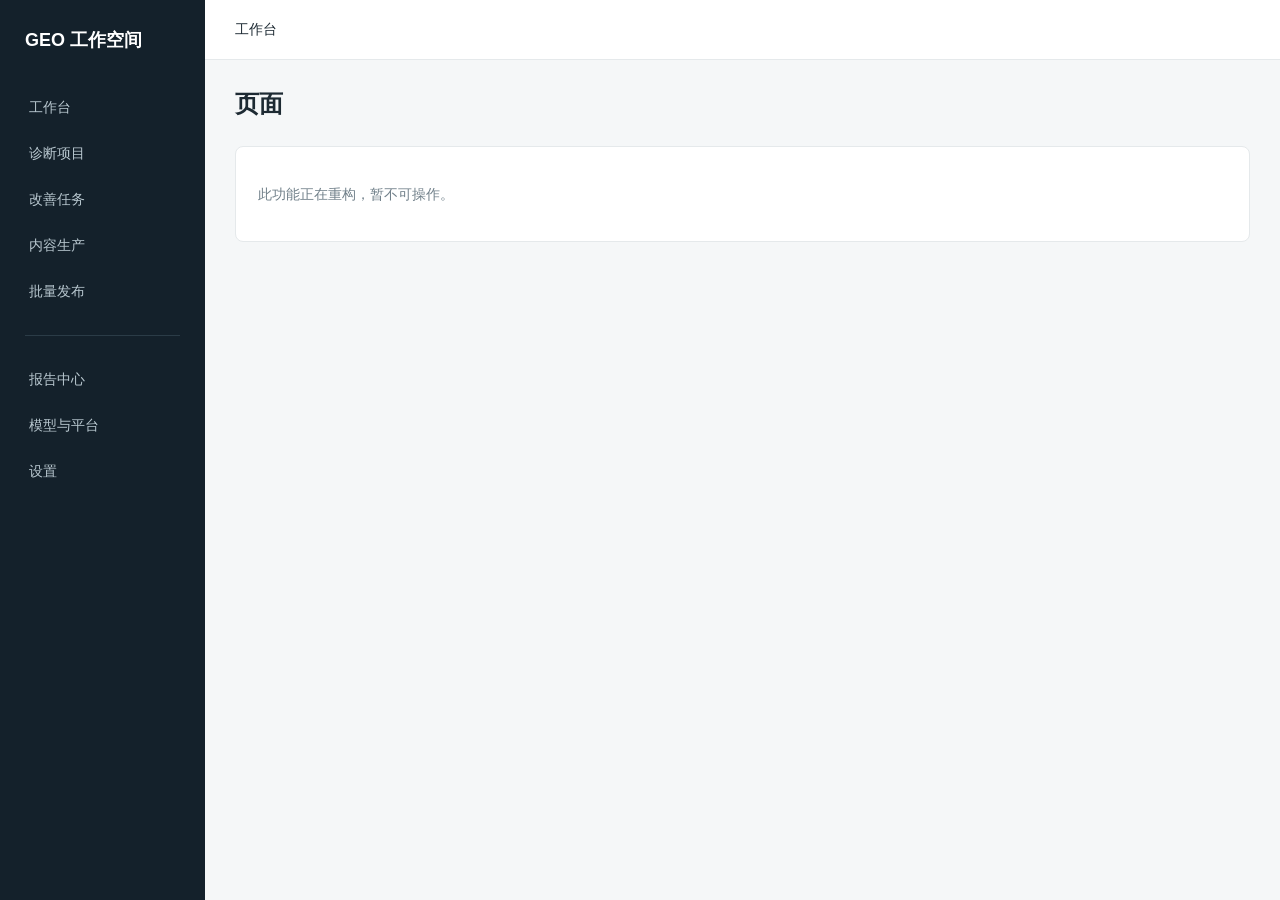
==== workspace.html @ 27c45074 "初始提交：GEO 可见度诊断工作空间（本地单用户版） - 统一框架：左侧固定导航，右侧业务视图；项目概览含结论带、主指标、证据完整度、问题维度分布 - 诊断链路：主体资料 → 八题确认 → 冻结 → " ====
<!doctype html>
<html lang="zh-CN">
<head><meta charset="utf-8"><meta name="viewport" content="width=device-width,initial-scale=1"><title>GEO 工作空间</title><link rel="stylesheet" href="workspace.css"></head>
<body>
<div class="shell"><aside><a class="brand" href="#workbench">GEO 工作空间</a><nav aria-label="主导航"><a href="#workbench">工作台</a><a href="#projects">诊断项目</a><a href="#actions">改善任务</a><a href="#content">内容生产</a><a href="#publications">批量发布</a><div class="nav-divider"></div><a href="#reports">报告中心</a><a href="#platforms">模型与平台</a><a href="#settings">设置</a></nav></aside>
<main><header><span id="breadcrumb">工作台</span><span id="project-context"></span></header><div id="notice" role="status" aria-live="polite" hidden></div><div id="view" aria-live="polite"></div></main></div>
<dialog id="modal"><form id="modal-form"><div class="dialog-head"><h2 id="modal-title"></h2><button type="button" id="close-modal" aria-label="关闭">关闭</button></div><div id="modal-body"></div><p id="modal-error" role="alert"></p><footer><button type="button" id="cancel-modal">取消</button><button class="primary" id="confirm-modal" type="submit">确定</button></footer></form></dialog>
<script src="workspace.js"></script>
</body></html>
---- workspace.css ----
:root{font-family:Inter,"Noto Sans SC","Microsoft YaHei",sans-serif;font-size:14px;line-height:1.5;color:#1d2a33;background:#f5f7f8;--navy:#14212b;--ink:#1d2a33;--muted:#71808a;--line:#e5e9eb;--panel:#fff;--blue:#176b88;--blue2:#e7f3f6;--orange:#d97835;--orange2:#fff1e8;--green:#2b8a62;--green2:#e8f6ef;--red:#c95454;--accent:#176b88}
*{box-sizing:border-box}body{margin:0;background:#f5f7f8;color:#1d2a33}a{color:#176b88;text-decoration:none}button,input,textarea,select{font:inherit}
button,.button{border:1px solid #e5e9eb;border-radius:7px;background:#fff;color:#1d2a33;padding:9px 15px;font-weight:700;cursor:pointer;display:inline-block}
button:hover,.button:hover{background:#e7f3f6}button:disabled{opacity:.5;cursor:not-allowed}
.primary{background:#176b88;border-color:#176b88;color:#fff}.primary:hover{background:#125a73}
.danger{color:#c95454}
input,textarea,select{border:1px solid #ccd7dd;border-radius:7px;padding:9px;background:#fff;color:inherit}
textarea{min-height:88px;resize:vertical}label{display:grid;gap:7px;margin-bottom:17px}label.check{display:flex;align-items:center;gap:8px}
.shell{display:grid;grid-template-columns:205px minmax(0,1fr);min-height:100dvh}
aside{position:sticky;top:0;height:100dvh;overflow-y:auto;background:#14212b;color:#d7e0e5;padding:27px 15px}
.brand{display:block;color:#fff;font-size:18px;font-weight:800;margin:0 10px 32px}
nav a{display:block;padding:11px 14px;margin:3px 0;border-radius:6px;color:#b8c7cf}
nav a:hover{background:#1d303b;color:#fff}
nav a.active{background:#233944;color:#fff;font-weight:700;box-shadow:inset 3px 0 #d97835}
.nav-divider{border-top:1px solid #2b3c47;margin:22px 10px}
main{height:100dvh;overflow:auto;min-width:0}
header{position:sticky;top:0;z-index:100;background:#fff;border-bottom:1px solid #e5e9eb;padding:19px 30px;display:flex;justify-content:space-between;align-items:center}
#view{padding:26px 30px 60px;max-width:1400px}
h1{font-size:24px;margin:0}h2{font-size:18px;margin:0 0 18px}h3{font-size:15px}p{line-height:1.6}
.muted{color:#71808a}
.page-head{display:flex;justify-content:space-between;align-items:center;margin-bottom:24px;gap:15px}
.panel{background:#fff;border:1px solid #e5e9eb;border-radius:8px;padding:22px;margin-bottom:20px}
.split{display:grid;grid-template-columns:minmax(0,1.3fr) minmax(260px,1fr);gap:22px}
.form-grid{display:grid;grid-template-columns:1fr 1fr;gap:0 22px}.wide{grid-column:1/-1}
.toolbar,.tabs{display:flex;align-items:center;gap:10px;flex-wrap:wrap;margin-bottom:20px}
.tabs{border-bottom:1px solid #e5e9eb;padding-bottom:13px}.tabs a{padding:8px 13px;border-radius:6px;color:#71808a}
.tabs a.active{background:#e7f3f6;color:#176b88;font-weight:700}
.empty{padding:35px 0;color:#71808a}
table{border-collapse:collapse;width:100%;text-align:left}
th{color:#71808a;font-weight:500;font-size:12px}th,td{padding:13px 10px;border-bottom:1px solid #e5e9eb;vertical-align:top}
.table-scroll{overflow:auto}
.badge{font-size:12px;padding:4px 8px;border-radius:5px;background:#e7f3f6;color:#176b88;display:inline-block}
.badge.warn{color:#d97835;background:#fff1e8}.badge.good{color:#2b8a62;background:#e8f6ef}.badge.bad{color:#c95454;background:#fff1f1}
.row{padding:14px 0;border-bottom:1px solid #e5e9eb;display:flex;justify-content:space-between;gap:16px}.row small{display:block;color:#71808a;margin-top:6px}
#notice{margin:16px 30px 0;padding:12px;background:#fff1e8;border:1px solid #f0d5c3;color:#975325;border-radius:7px}
dialog{width:min(620px,90vw);border:1px solid #e5e9eb;border-radius:8px;background:#fff;color:inherit;padding:24px;z-index:200}
dialog::backdrop{background:#14212b66}
.dialog-head{display:flex;justify-content:space-between;align-items:start;gap:20px;margin-bottom:18px}
dialog footer{display:flex;justify-content:end;gap:10px;margin-top:24px}
#modal-error{color:#c95454}
pre{white-space:pre-wrap;word-break:break-word;font:inherit;line-height:1.7}
.question{display:grid;grid-template-columns:45px 1fr;gap:12px;margin-bottom:16px}.question textarea{width:100%}
@media(max-width:760px){.shell{grid-template-columns:145px 1fr}aside{padding:20px 7px}.brand{font-size:15px;margin-left:5px}nav a{padding:10px}#view{padding:20px 16px}.split,.form-grid{grid-template-columns:1fr}header{padding:17px 16px}.page-head{align-items:start;flex-wrap:wrap}}/* 项目概览：沿用第一版图文设计语言（KPI 卡 + 折线图 + 环形评分 + 条形分布） */
.chart-wrap{padding:18px 21px 20px}
.legend{display:flex;gap:18px;color:#71808a;font-size:12px;margin-bottom:13px}
.legend i{display:inline-block;width:8px;height:8px;border-radius:50%;background:#176b88;margin-right:6px}
.legend i.alt{background:#d97835}
.chart{height:215px;position:relative;border-left:1px solid #dfe5e7;border-bottom:1px solid #dfe5e7;background:repeating-linear-gradient(to bottom,transparent 0,transparent 42px,#edf0f1 43px)}
.chart svg{position:absolute;inset:0;width:100%;height:100%;overflow:visible}
.xlabels{display:flex;justify-content:space-between;color:#98a5ab;font-size:11px;margin:8px 0 0}
.score-body{display:flex;align-items:center;gap:20px;padding:23px 21px 0}
.donut{width:128px;height:128px;border-radius:50%;display:grid;place-items:center;flex:0 0 auto;position:relative}
.donut:after{content:"";width:91px;height:91px;background:#fff;border-radius:50%;position:absolute}
.score-value{position:relative;text-align:center;z-index:1}
.score-value strong{display:block;font-size:29px;line-height:1}
.score-value small{color:#71808a;font-size:11px}
.score-copy strong{display:block;font-size:15px}
.score-copy p{font-size:12px;color:#71808a;margin:5px 0 0}
.bar-row{display:grid;grid-template-columns:minmax(0,1fr) 42px;gap:12px;align-items:center;padding:9px 0;border-bottom:1px solid #edf0f1}
.bar-row:last-child{border-bottom:0}
.bar-name{font-size:12px;word-break:break-all}
.bar-track{height:8px;border-radius:99px;background:#eef2f4;overflow:hidden;margin-top:6px}
.bar-fill{height:100%;border-radius:99px;background:#176b88}
.bar-count{font-size:12px;color:#71808a;text-align:right}
.fact-list{margin:14px 21px 0;padding:0;list-style:none}
.fact-list li{border-top:1px solid #edf0f1;padding:11px 0;font-size:12px;color:#71808a}
.fact-list strong{color:#1d2a33;font-weight:600}
.report{padding:24px 26px}
.report h2{font-size:20px;margin:0 0 14px}
.report h3{font-size:16px;margin:24px 0 10px;padding-left:10px;border-left:3px solid #176b88}
.report h4{font-size:14px;margin:18px 0 8px;color:#1d2a33}
.report p{margin:9px 0;line-height:1.7}
.report ul{margin:9px 0 9px 20px;padding:0}
.report li{margin:5px 0;line-height:1.65}
.report code{background:#f1f4f5;padding:1px 5px;border-radius:4px;font-size:12px}
.report .table-scroll{margin:14px 0}
.report table{min-width:520px;font-size:13px}
.report em{font-style:normal;color:#d97835}

/* 项目概览：结论带 + 非对称栅格（按 anti-slop 规范：不用等宽多列卡片、不用 emoji 当图标） */
.summary{display:grid;grid-template-columns:minmax(0,1.7fr) minmax(220px,.9fr);gap:20px;align-items:center;background:#fff;border:1px solid #e5e9eb;border-left:3px solid #176b88;border-radius:8px;padding:16px 20px;margin-bottom:18px}
.summary-line{margin:8px 0 0;font-size:14px;line-height:1.65}
.summary-meta{border-left:1px solid #edf0f1;padding-left:20px}
.summary-meta span{font-size:11px;letter-spacing:.08em;color:#98a5ab}
.summary-meta p{margin:6px 0 0;font-size:12px}
.chip{display:inline-block;font-size:11px;font-weight:700;border-radius:99px;padding:4px 9px;background:#e7f3f6;color:#176b88}
.chip.warn{background:#fff1e8;color:#d97835}
.chip.good{background:#e8f6ef;color:#2b8a62}
.ov-grid{display:grid;gap:18px;margin-bottom:18px}
.ov-2{grid-template-columns:minmax(0,1.7fr) minmax(280px,1fr)}
.card-head{display:flex;align-items:flex-start;justify-content:space-between;gap:15px;padding:19px 21px 0}
.card-head h2{font-size:16px;margin:0}
.card-head p{font-size:12px;color:#71808a;margin:4px 0 0}
.bars{padding:8px 21px 20px}
.hero .eyebrow{margin:0 0 10px}
.hero-main{display:flex;flex-direction:column;gap:2px;padding-bottom:14px;border-bottom:1px solid #edf0f1}
.hero-main strong{font-size:44px;line-height:1;letter-spacing:-.04em}
.hero-grid{display:grid;grid-template-columns:repeat(4,1fr);gap:14px;margin-top:14px}
.hero-grid>div span{display:block;font-size:12px;color:#71808a}
.hero-grid>div strong{display:block;font-size:20px;margin:3px 0 6px}
.qchart{display:flex;align-items:flex-end;justify-content:space-between;gap:8px;height:190px;border-bottom:1px solid #dfe5e7;padding:0 4px}
.qgroup{display:flex;flex-direction:column;align-items:center;justify-content:flex-end;height:100%;flex:1;gap:6px}
.qbars{display:flex;align-items:flex-end;gap:3px;height:100%;width:100%;justify-content:center}
.qbars i{width:12px;border-radius:3px 3px 0 0;background:#176b88;min-height:2px}
.qbars i.alt{background:#d97835}
.qgroup span{font-size:11px;color:#98a5ab}
.bars .bar-row:first-child{padding-top:0}
@media(max-width:1180px){.ov-2{grid-template-columns:1fr}.hero-grid{grid-template-columns:repeat(2,1fr)}.summary{grid-template-columns:1fr}.summary-meta{border-left:0;padding-left:0;border-top:1px solid #edf0f1;padding-top:12px}}

:focus-visible{outline:2px solid #176b88;outline-offset:3px}
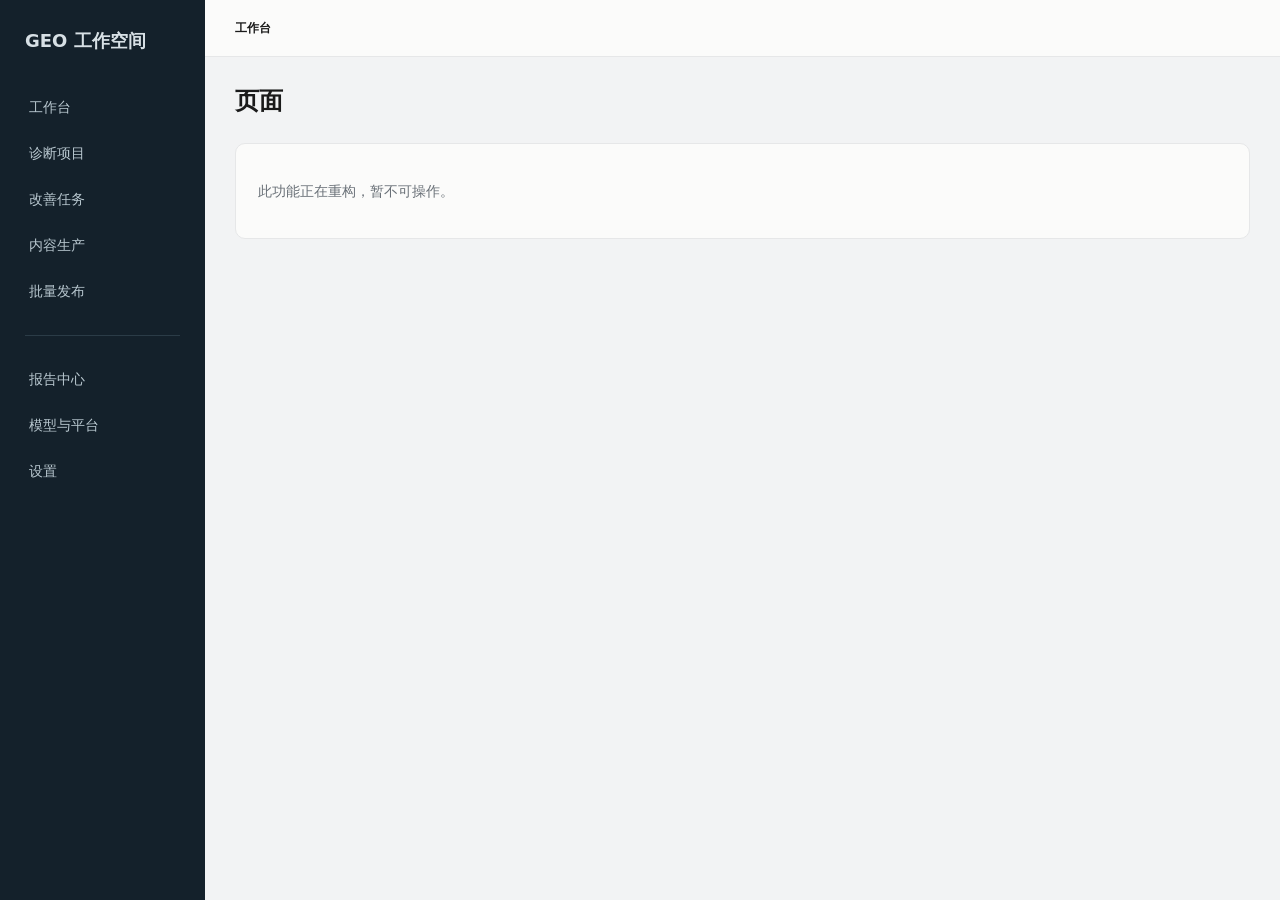
==== commit e029a4e6: "feat(ui): 视觉基线收敛，报告页预览台与信息栏，面包屑改真链接 视觉基线： - 表面去蓝偏改中性灰，面板不再用纯白；文字阶补到 5 级，次级文字对比度 4.07:1 提到 4.85:1 - 强" ====
--- a/workspace.html
+++ b/workspace.html
@@ -3,7 +3,7 @@
 <head><meta charset="utf-8"><meta name="viewport" content="width=device-width,initial-scale=1"><title>GEO 工作空间</title><link rel="stylesheet" href="workspace.css"></head>
 <body>
 <div class="shell"><aside><a class="brand" href="#workbench">GEO 工作空间</a><nav aria-label="主导航"><a href="#workbench">工作台</a><a href="#projects">诊断项目</a><a href="#actions">改善任务</a><a href="#content">内容生产</a><a href="#publications">批量发布</a><div class="nav-divider"></div><a href="#reports">报告中心</a><a href="#platforms">模型与平台</a><a href="#settings">设置</a></nav></aside>
-<main><header><span id="breadcrumb">工作台</span><span id="project-context"></span></header><div id="notice" role="status" aria-live="polite" hidden></div><div id="view" aria-live="polite"></div></main></div>
+<main><header><nav id="breadcrumb" aria-label="面包屑"><span aria-current="page">工作台</span></nav></header><div id="notice" role="status" aria-live="polite" hidden></div><div id="view" aria-live="polite"></div></main></div>
 <dialog id="modal"><form id="modal-form"><div class="dialog-head"><h2 id="modal-title"></h2><button type="button" id="close-modal" aria-label="关闭">关闭</button></div><div id="modal-body"></div><p id="modal-error" role="alert"></p><footer><button type="button" id="cancel-modal">取消</button><button class="primary" id="confirm-modal" type="submit">确定</button></footer></form></dialog>
 <script src="workspace.js"></script>
 </body></html>
--- a/workspace.css
+++ b/workspace.css
@@ -1,110 +1,182 @@
-:root{font-family:Inter,"Noto Sans SC","Microsoft YaHei",sans-serif;font-size:14px;line-height:1.5;color:#1d2a33;background:#f5f7f8;--navy:#14212b;--ink:#1d2a33;--muted:#71808a;--line:#e5e9eb;--panel:#fff;--blue:#176b88;--blue2:#e7f3f6;--orange:#d97835;--orange2:#fff1e8;--green:#2b8a62;--green2:#e8f6ef;--red:#c95454;--accent:#176b88}
-*{box-sizing:border-box}body{margin:0;background:#f5f7f8;color:#1d2a33}a{color:#176b88;text-decoration:none}button,input,textarea,select{font:inherit}
-button,.button{border:1px solid #e5e9eb;border-radius:7px;background:#fff;color:#1d2a33;padding:9px 15px;font-weight:700;cursor:pointer;display:inline-block}
-button:hover,.button:hover{background:#e7f3f6}button:disabled{opacity:.5;cursor:not-allowed}
-.primary{background:#176b88;border-color:#176b88;color:#fff}.primary:hover{background:#125a73}
-.danger{color:#c95454}
-input,textarea,select{border:1px solid #ccd7dd;border-radius:7px;padding:9px;background:#fff;color:inherit}
+:root{font-family:system-ui,-apple-system,"Segoe UI","Noto Sans SC","Microsoft YaHei",sans-serif;font-size:14px;line-height:1.5;color:var(--ink);background:var(--bg);
+/* 等宽栈：只用本机系统字体，不引外部字体、不联网。中文会自然回退到 CJK 字体 */
+--mono:ui-monospace,"Cascadia Mono",Consolas,"DejaVu Sans Mono","Noto Sans Mono CJK SC",monospace;
+/* 表面：纯中性灰，不带蓝偏；--panel 不用纯白 */
+--bg:#f2f3f4;--panel:#fbfbfa;
+/* 文字阶：10 眉标 / 12 次级 / 14 正文 / 15 组件标题 / 18 区块标题 / 24 页面标题 / 44 主指标 */
+--ink:#1a1a1a;--muted:#697077;--faint:#82888f;
+/* muted-ink：浅灰底上的次级文字（预览台状态条、页签计数）。muted 在 #eff0f1 上只有 4.40，不达标 */
+--muted-ink:#646b72;
+/* 描边：line 分隔线 / line-soft 更浅分隔 / line-strong 图表轴 / line-input 表单控件边界（需 >=3:1） */
+--line:#e6e7e8;--line-soft:#eff0f1;--line-strong:#dfe2e4;--line-input:#878e97;
+/* 蓝是唯一品牌强调色；橙只做"需处理"，绿红只做状态 */
+--blue:#176b88;--blue-deep:#125a73;--blue2:#eaf2f4;--accent:var(--blue);--on-accent:#fcfcfb;
+--orange:#a95a26;--orange-mark:#c66a29;--orange2:#fff1e8;
+--green:#257a56;--green2:#e8f6ef;--red:#bf4444;--red2:#fff1f1;
+--notice-ink:#975325;--notice-bg:#fff1e8;--notice-line:#f0d5c3;
+/* 侧栏保持深色；指示条用主色浅阶，纯主色在深底上只有 2.73:1 不达标 */
+--navy:#14212b;--side-ink:#d7e0e5;--side-muted:#b8c7cf;--side-accent:#5fb0cc;--side-hover:#1d303b;--side-active:#233944;--side-line:#2b3c47}
+*{box-sizing:border-box}body{margin:0;background:var(--bg);color:var(--ink)}a{color:var(--blue);text-decoration:none}button,input,textarea,select{font:inherit}
+button,.button{border:1px solid var(--line);border-radius:6px;background:var(--panel);color:var(--ink);padding:9px 15px;font-weight:700;cursor:pointer;display:inline-block}
+button:hover,.button:hover{background:var(--blue2)}button:disabled{opacity:.5;cursor:not-allowed}
+.primary{background:var(--blue);border-color:var(--blue);color:var(--on-accent)}.primary:hover{background:var(--blue-deep)}
+.danger{color:var(--red)}
+input,textarea,select{border:1px solid var(--line-input);border-radius:6px;padding:9px;background:var(--panel);color:inherit}
 textarea{min-height:88px;resize:vertical}label{display:grid;gap:7px;margin-bottom:17px}label.check{display:flex;align-items:center;gap:8px}
 .shell{display:grid;grid-template-columns:205px minmax(0,1fr);min-height:100dvh}
-aside{position:sticky;top:0;height:100dvh;overflow-y:auto;background:#14212b;color:#d7e0e5;padding:27px 15px}
-.brand{display:block;color:#fff;font-size:18px;font-weight:800;margin:0 10px 32px}
-nav a{display:block;padding:11px 14px;margin:3px 0;border-radius:6px;color:#b8c7cf}
-nav a:hover{background:#1d303b;color:#fff}
-nav a.active{background:#233944;color:#fff;font-weight:700;box-shadow:inset 3px 0 #d97835}
-.nav-divider{border-top:1px solid #2b3c47;margin:22px 10px}
+/* 收窄成 .shell>aside：原来是无限制的 aside 元素选择器，会把侧边栏样式套到页面上任何 aside 上 */
+.shell>aside{position:sticky;top:0;height:100dvh;overflow-y:auto;background:var(--navy);color:var(--side-ink);padding:27px 15px}
+.brand{display:block;color:var(--side-ink);font-size:18px;font-weight:800;margin:0 10px 32px}
+nav a{display:block;padding:11px 14px;margin:3px 0;border-radius:6px;color:var(--side-muted)}
+nav a:hover{background:var(--side-hover);color:var(--side-ink)}
+nav a.active{background:var(--side-active);color:var(--side-ink);font-weight:700;box-shadow:inset 2px 0 var(--side-accent)}
+.nav-divider{border-top:1px solid var(--side-line);margin:22px 10px}
 main{height:100dvh;overflow:auto;min-width:0}
-header{position:sticky;top:0;z-index:100;background:#fff;border-bottom:1px solid #e5e9eb;padding:19px 30px;display:flex;justify-content:space-between;align-items:center}
+header{position:sticky;top:0;z-index:100;background:var(--panel);border-bottom:1px solid var(--line);padding:19px 30px;display:flex;justify-content:space-between;align-items:center}
+/* 面包屑：可点回上层；最后一段带 aria-current 不带链接 */
+#breadcrumb{display:flex;align-items:center;gap:8px;font-size:12px;color:var(--muted);min-width:0;flex-wrap:wrap}
+#breadcrumb a{color:var(--muted)}
+#breadcrumb a:hover{color:var(--blue);text-decoration:underline}
+#breadcrumb [aria-current]{color:var(--ink);font-weight:700}
+.crumb-sep{color:var(--faint)}
 #view{padding:26px 30px 60px;max-width:1400px}
 h1{font-size:24px;margin:0}h2{font-size:18px;margin:0 0 18px}h3{font-size:15px}p{line-height:1.6}
-.muted{color:#71808a}
+.eyebrow{font-size:10px;letter-spacing:.08em;color:var(--muted);margin:0 0 6px}
+.muted{color:var(--muted)}
 .page-head{display:flex;justify-content:space-between;align-items:center;margin-bottom:24px;gap:15px}
-.panel{background:#fff;border:1px solid #e5e9eb;border-radius:8px;padding:22px;margin-bottom:20px}
+.panel{background:var(--panel);border:1px solid var(--line);border-radius:10px;padding:22px;margin-bottom:20px}
 .split{display:grid;grid-template-columns:minmax(0,1.3fr) minmax(260px,1fr);gap:22px}
 .form-grid{display:grid;grid-template-columns:1fr 1fr;gap:0 22px}.wide{grid-column:1/-1}
 .toolbar,.tabs{display:flex;align-items:center;gap:10px;flex-wrap:wrap;margin-bottom:20px}
-.tabs{border-bottom:1px solid #e5e9eb;padding-bottom:13px}.tabs a{padding:8px 13px;border-radius:6px;color:#71808a}
-.tabs a.active{background:#e7f3f6;color:#176b88;font-weight:700}
-.empty{padding:35px 0;color:#71808a}
-table{border-collapse:collapse;width:100%;text-align:left}
-th{color:#71808a;font-weight:500;font-size:12px}th,td{padding:13px 10px;border-bottom:1px solid #e5e9eb;vertical-align:top}
+.tabs{gap:2px;border-bottom:1px solid var(--line)}.tabs a{padding:9px 14px;border-radius:6px 6px 0 0;color:var(--muted);border-bottom:2px solid transparent;margin-bottom:-1px}
+.tabs a:hover{color:var(--ink)}
+.tabs a.active{background:none;color:var(--ink);font-weight:700;border-bottom-color:var(--accent)}
+.empty{padding:35px 0;color:var(--muted)}
+table{border-collapse:collapse;width:100%;text-align:left;font-variant-numeric:tabular-nums}
+/* 纯数字列右对齐：只给带 num-table 的表用，报告正文里的 markdown 表格不受影响 */
+.num-table th+th,.num-table td+td{text-align:right}
+th{color:var(--muted);font-weight:500;font-size:12px}th,td{padding:13px 10px;border-bottom:1px solid var(--line);vertical-align:top}
 .table-scroll{overflow:auto}
-.badge{font-size:12px;padding:4px 8px;border-radius:5px;background:#e7f3f6;color:#176b88;display:inline-block}
-.badge.warn{color:#d97835;background:#fff1e8}.badge.good{color:#2b8a62;background:#e8f6ef}.badge.bad{color:#c95454;background:#fff1f1}
-.row{padding:14px 0;border-bottom:1px solid #e5e9eb;display:flex;justify-content:space-between;gap:16px}.row small{display:block;color:#71808a;margin-top:6px}
-#notice{margin:16px 30px 0;padding:12px;background:#fff1e8;border:1px solid #f0d5c3;color:#975325;border-radius:7px}
-dialog{width:min(620px,90vw);border:1px solid #e5e9eb;border-radius:8px;background:#fff;color:inherit;padding:24px;z-index:200}
+.badge{font-size:12px;padding:4px 8px;border-radius:6px;background:var(--blue2);color:var(--blue);display:inline-block}
+.badge.warn{color:var(--orange);background:var(--orange2)}.badge.good{color:var(--green);background:var(--green2)}.badge.bad{color:var(--red);background:var(--red2)}
+.row{padding:14px 0;border-bottom:1px solid var(--line);display:flex;justify-content:space-between;gap:16px}.row small{display:block;color:var(--muted);margin-top:6px}
+#notice{margin:16px 30px 0;padding:12px;background:var(--notice-bg);border:1px solid var(--notice-line);color:var(--notice-ink);border-radius:6px}
+dialog{width:min(620px,90vw);border:1px solid var(--line);border-radius:10px;background:var(--panel);color:inherit;padding:24px;z-index:200}
 dialog::backdrop{background:#14212b66}
 .dialog-head{display:flex;justify-content:space-between;align-items:start;gap:20px;margin-bottom:18px}
 dialog footer{display:flex;justify-content:end;gap:10px;margin-top:24px}
-#modal-error{color:#c95454}
-pre{white-space:pre-wrap;word-break:break-word;font:inherit;line-height:1.7}
+#modal-error{color:var(--red)}
+pre{white-space:pre-wrap;word-break:break-word;font-family:var(--mono);font-size:13px;line-height:1.7}
 .question{display:grid;grid-template-columns:45px 1fr;gap:12px;margin-bottom:16px}.question textarea{width:100%}
-@media(max-width:760px){.shell{grid-template-columns:145px 1fr}aside{padding:20px 7px}.brand{font-size:15px;margin-left:5px}nav a{padding:10px}#view{padding:20px 16px}.split,.form-grid{grid-template-columns:1fr}header{padding:17px 16px}.page-head{align-items:start;flex-wrap:wrap}}/* 项目概览：沿用第一版图文设计语言（KPI 卡 + 折线图 + 环形评分 + 条形分布） */
+@media(max-width:760px){.shell{grid-template-columns:145px 1fr}.shell>aside{padding:20px 7px}.brand{font-size:15px;margin-left:5px}nav a{padding:10px}#view{padding:20px 16px}.split,.form-grid{grid-template-columns:1fr}header{padding:17px 16px}.page-head{align-items:start;flex-wrap:wrap}}/* 项目概览：沿用第一版图文设计语言（KPI 卡 + 折线图 + 环形评分 + 条形分布） */
+/* 数字统一等宽：KPI、计数、评分、条形数值 */
+.hero-main strong,.hero-grid>div strong,.bar-count,.score-value strong,.score-value small{font-variant-numeric:tabular-nums}
 .chart-wrap{padding:18px 21px 20px}
-.legend{display:flex;gap:18px;color:#71808a;font-size:12px;margin-bottom:13px}
-.legend i{display:inline-block;width:8px;height:8px;border-radius:50%;background:#176b88;margin-right:6px}
-.legend i.alt{background:#d97835}
-.chart{height:215px;position:relative;border-left:1px solid #dfe5e7;border-bottom:1px solid #dfe5e7;background:repeating-linear-gradient(to bottom,transparent 0,transparent 42px,#edf0f1 43px)}
+.legend{display:flex;gap:18px;color:var(--muted);font-size:12px;margin-bottom:13px}
+.legend i{display:inline-block;width:8px;height:8px;border-radius:50%;background:var(--blue);margin-right:6px}
+.legend i.alt{background:var(--orange-mark)}
+.chart{height:215px;position:relative;border-left:1px solid var(--line-strong);border-bottom:1px solid var(--line-strong);background:repeating-linear-gradient(to bottom,transparent 0,transparent 42px,var(--line-soft) 43px)}
 .chart svg{position:absolute;inset:0;width:100%;height:100%;overflow:visible}
-.xlabels{display:flex;justify-content:space-between;color:#98a5ab;font-size:11px;margin:8px 0 0}
+/* 折线颜色走 token，不再写在 JS 的 SVG 属性里 */
+.chart svg polyline{fill:none;stroke:var(--blue);stroke-width:1.6}
+.chart svg polyline.alt{stroke:var(--orange-mark)}
+.xlabels{display:flex;justify-content:space-between;color:var(--faint);font-size:12px;margin:8px 0 0}
 .score-body{display:flex;align-items:center;gap:20px;padding:23px 21px 0}
 .donut{width:128px;height:128px;border-radius:50%;display:grid;place-items:center;flex:0 0 auto;position:relative}
-.donut:after{content:"";width:91px;height:91px;background:#fff;border-radius:50%;position:absolute}
+.donut:after{content:"";width:91px;height:91px;background:var(--panel);border-radius:50%;position:absolute}
 .score-value{position:relative;text-align:center;z-index:1}
-.score-value strong{display:block;font-size:29px;line-height:1}
-.score-value small{color:#71808a;font-size:11px}
+.score-value strong{display:block;font-size:24px;line-height:1;letter-spacing:-.02em}
+.score-value small{color:var(--muted);font-size:12px}
 .score-copy strong{display:block;font-size:15px}
-.score-copy p{font-size:12px;color:#71808a;margin:5px 0 0}
-.bar-row{display:grid;grid-template-columns:minmax(0,1fr) 42px;gap:12px;align-items:center;padding:9px 0;border-bottom:1px solid #edf0f1}
+.score-copy p{font-size:12px;color:var(--muted);margin:5px 0 0}
+.bar-row{display:grid;grid-template-columns:minmax(0,1fr) 42px;gap:12px;align-items:center;padding:9px 0;border-bottom:1px solid var(--line-soft)}
 .bar-row:last-child{border-bottom:0}
 .bar-name{font-size:12px;word-break:break-all}
-.bar-track{height:8px;border-radius:99px;background:#eef2f4;overflow:hidden;margin-top:6px}
-.bar-fill{height:100%;border-radius:99px;background:#176b88}
-.bar-count{font-size:12px;color:#71808a;text-align:right}
+.bar-track{height:8px;border-radius:99px;background:var(--line-soft);overflow:hidden;margin-top:6px}
+.bar-fill{height:100%;border-radius:99px;background:var(--blue)}
+.bar-count{font-size:12px;color:var(--muted);text-align:right}
 .fact-list{margin:14px 21px 0;padding:0;list-style:none}
-.fact-list li{border-top:1px solid #edf0f1;padding:11px 0;font-size:12px;color:#71808a}
-.fact-list strong{color:#1d2a33;font-weight:600}
+.fact-list li{border-top:1px solid var(--line-soft);padding:11px 0;font-size:12px;color:var(--muted)}
+.fact-list strong{color:var(--ink);font-weight:600}
 .report{padding:24px 26px}
-.report h2{font-size:20px;margin:0 0 14px}
-.report h3{font-size:16px;margin:24px 0 10px;padding-left:10px;border-left:3px solid #176b88}
-.report h4{font-size:14px;margin:18px 0 8px;color:#1d2a33}
+.report h2{font-size:18px;margin:0 0 14px}
+.report h3{font-size:15px;margin:24px 0 10px;padding-left:10px;border-left:3px solid var(--blue)}
+.report h4{font-size:14px;margin:18px 0 8px;color:var(--ink)}
 .report p{margin:9px 0;line-height:1.7}
 .report ul{margin:9px 0 9px 20px;padding:0}
 .report li{margin:5px 0;line-height:1.65}
-.report code{background:#f1f4f5;padding:1px 5px;border-radius:4px;font-size:12px}
+.report code{background:var(--line-soft);padding:1px 5px;border-radius:6px;font-size:12px;font-family:var(--mono)}
 .report .table-scroll{margin:14px 0}
-.report table{min-width:520px;font-size:13px}
-.report em{font-style:normal;color:#d97835}
+.report table{min-width:520px;font-size:14px}
+.report em{font-style:normal;color:var(--orange)}
+/* 预览台：产物自带状态与来源。状态贴在产物上，不放页面顶端 */
+.stage{border:1px solid var(--line);border-radius:10px;overflow:hidden;background:var(--panel)}
+.stage .report,.stage-body{padding:24px 26px}
+.stage-status{margin:0;padding:11px 16px;border-top:1px solid var(--line);background:var(--line-soft);color:var(--muted-ink);font-size:12px;line-height:1.6;display:flex;align-items:center;gap:9px;font-variant-numeric:tabular-nums}
+.stage-status::before{content:"";width:6px;height:6px;border-radius:50%;background:var(--blue);flex:0 0 auto}
+/* 圆点按状态上色：失败红、需处理橙、完成绿，其余保持主色 */
+.stage-status.good::before{background:var(--green)}
+.stage-status.warn::before{background:var(--orange-mark)}
+.stage-status.bad::before{background:var(--red)}
+/* 报告页：左侧产物预览台 + 右侧固定信息栏（产物当主角的结构） */
+.report-wrap{margin-bottom:20px}
+.report-layout{display:grid;grid-template-columns:minmax(0,1fr) 280px;gap:20px;align-items:start}
+.report-rail{position:sticky;top:74px;display:grid;gap:14px}
+.rail-block{background:var(--panel);border:1px solid var(--line);border-radius:10px;padding:14px 16px;color:var(--ink)}
+.rail-block .eyebrow{margin:0 0 9px}
+.rail-actions{display:grid;gap:8px}
+.rail-actions .button,.rail-actions button{display:block;width:100%;text-align:center}
+.rail-rows{display:grid;gap:7px}
+.rail-row{display:flex;justify-content:space-between;gap:12px;align-items:baseline;font-size:12px}
+.rail-row span{color:var(--muted)}
+.rail-row strong{font-weight:600;text-align:right;word-break:break-all;font-variant-numeric:tabular-nums}
+@media(max-width:1180px){.report-layout{grid-template-columns:1fr}.report-rail{position:static}}
+.stage .raw{font-size:12px;line-height:1.65;margin:0;color:var(--ink)}
+.tabs-count{display:inline-block;margin-left:6px;padding:1px 6px;border-radius:99px;background:var(--line-soft);color:var(--muted-ink);font-size:10px;font-weight:700;font-variant-numeric:tabular-nums}
+.evidence-row>td{padding:0 0 14px;border-bottom:1px solid var(--line)}
 
 /* 项目概览：结论带 + 非对称栅格（按 anti-slop 规范：不用等宽多列卡片、不用 emoji 当图标） */
-.summary{display:grid;grid-template-columns:minmax(0,1.7fr) minmax(220px,.9fr);gap:20px;align-items:center;background:#fff;border:1px solid #e5e9eb;border-left:3px solid #176b88;border-radius:8px;padding:16px 20px;margin-bottom:18px}
+.summary{display:grid;grid-template-columns:minmax(0,1.7fr) minmax(220px,.9fr);gap:20px;align-items:center;background:var(--panel);border:1px solid var(--line);border-left:3px solid var(--blue);border-radius:10px;padding:16px 20px;margin-bottom:18px}
 .summary-line{margin:8px 0 0;font-size:14px;line-height:1.65}
-.summary-meta{border-left:1px solid #edf0f1;padding-left:20px}
-.summary-meta span{font-size:11px;letter-spacing:.08em;color:#98a5ab}
+.summary-meta{border-left:1px solid var(--line-soft);padding-left:20px}
+.summary-meta span{font-size:10px;letter-spacing:.08em;color:var(--faint)}
 .summary-meta p{margin:6px 0 0;font-size:12px}
-.chip{display:inline-block;font-size:11px;font-weight:700;border-radius:99px;padding:4px 9px;background:#e7f3f6;color:#176b88}
-.chip.warn{background:#fff1e8;color:#d97835}
-.chip.good{background:#e8f6ef;color:#2b8a62}
+.chip{display:inline-block;font-size:12px;font-weight:700;border-radius:99px;padding:4px 9px;background:var(--blue2);color:var(--blue)}
+.chip.warn{background:var(--orange2);color:var(--orange)}
+.chip.good{background:var(--green2);color:var(--green)}
 .ov-grid{display:grid;gap:18px;margin-bottom:18px}
 .ov-2{grid-template-columns:minmax(0,1.7fr) minmax(280px,1fr)}
 .card-head{display:flex;align-items:flex-start;justify-content:space-between;gap:15px;padding:19px 21px 0}
-.card-head h2{font-size:16px;margin:0}
-.card-head p{font-size:12px;color:#71808a;margin:4px 0 0}
+.card-head h2{font-size:15px;margin:0}
+.card-head p{font-size:12px;color:var(--muted);margin:4px 0 0}
 .bars{padding:8px 21px 20px}
 .hero .eyebrow{margin:0 0 10px}
-.hero-main{display:flex;flex-direction:column;gap:2px;padding-bottom:14px;border-bottom:1px solid #edf0f1}
+.hero-main{display:flex;flex-direction:column;gap:2px;padding-bottom:14px;border-bottom:1px solid var(--line-soft)}
 .hero-main strong{font-size:44px;line-height:1;letter-spacing:-.04em}
 .hero-grid{display:grid;grid-template-columns:repeat(4,1fr);gap:14px;margin-top:14px}
-.hero-grid>div span{display:block;font-size:12px;color:#71808a}
-.hero-grid>div strong{display:block;font-size:20px;margin:3px 0 6px}
-.qchart{display:flex;align-items:flex-end;justify-content:space-between;gap:8px;height:190px;border-bottom:1px solid #dfe5e7;padding:0 4px}
+.hero-grid>div span{display:block;font-size:12px;color:var(--muted)}
+.hero-grid>div strong{display:block;font-size:18px;margin:3px 0 6px}
+.qchart{display:flex;align-items:flex-end;justify-content:space-between;gap:8px;height:190px;border-bottom:1px solid var(--line-strong);padding:0 4px}
 .qgroup{display:flex;flex-direction:column;align-items:center;justify-content:flex-end;height:100%;flex:1;gap:6px}
 .qbars{display:flex;align-items:flex-end;gap:3px;height:100%;width:100%;justify-content:center}
-.qbars i{width:12px;border-radius:3px 3px 0 0;background:#176b88;min-height:2px}
-.qbars i.alt{background:#d97835}
-.qgroup span{font-size:11px;color:#98a5ab}
+.qbars i{width:12px;border-radius:6px 6px 0 0;background:var(--blue);min-height:2px}
+.qbars i.alt{background:var(--orange-mark)}
+.qgroup span{font-size:12px;color:var(--faint)}
 .bars .bar-row:first-child{padding-top:0}
-@media(max-width:1180px){.ov-2{grid-template-columns:1fr}.hero-grid{grid-template-columns:repeat(2,1fr)}.summary{grid-template-columns:1fr}.summary-meta{border-left:0;padding-left:0;border-top:1px solid #edf0f1;padding-top:12px}}
+@media(max-width:1180px){.ov-2{grid-template-columns:1fr}.hero-grid{grid-template-columns:repeat(2,1fr)}.summary{grid-template-columns:1fr}.summary-meta{border-left:0;padding-left:0;border-top:1px solid var(--line-soft);padding-top:12px}}
+/* 批量发布：三步流程。纵向步骤条，不用等宽三列卡片（anti-slop 第 10 项） */
+.steps{display:grid;grid-template-columns:1fr;gap:0;padding:10px 21px 20px}
+.step{padding:14px 0;border:0;border-top:1px solid var(--line-soft);background:none}
+.step:first-child{border-top:0}
+.step.current{padding-left:14px;box-shadow:inset 2px 0 var(--accent)}
+.step strong{display:block;font-size:14px;margin-bottom:6px}
+.step span{font-size:12px;color:var(--muted);line-height:1.6;display:block}
+.step em{font-style:normal;display:inline-block;width:20px;height:20px;line-height:20px;text-align:center;border-radius:50%;background:var(--blue2);color:var(--blue);font-size:12px;font-weight:700;margin-right:7px;font-variant-numeric:tabular-nums}
+.step.done em{background:var(--green2);color:var(--green)}
+.step.current em{background:var(--blue);color:var(--on-accent)}
+@media(max-width:900px){.steps{grid-template-columns:1fr}}
 
-:focus-visible{outline:2px solid #176b88;outline-offset:3px}
+/* 规格补齐。当前文件没有 transition 与 animation，这一块是给后续动效的硬保护 */
+@media(prefers-reduced-motion:reduce){*,*::before,*::after{transition:none!important;animation:none!important}html{scroll-behavior:auto!important}}
+
+:focus-visible{outline:2px solid var(--blue);outline-offset:3px}
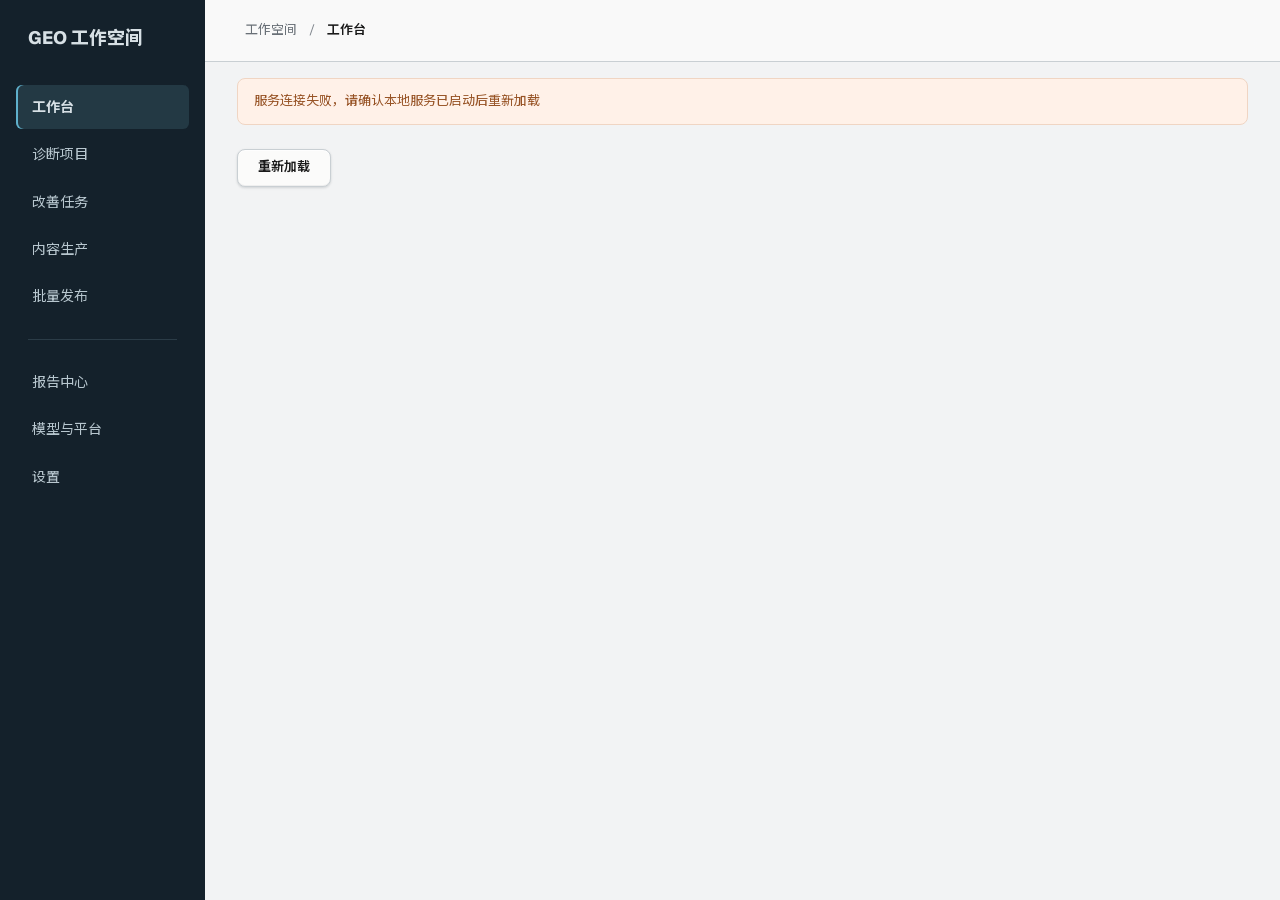
==== commit 32c19665: "feat(ui): 正式接入批量发布并统一全站视觉" ====
--- a/workspace.html
+++ b/workspace.html
@@ -3,7 +3,8 @@
 <head><meta charset="utf-8"><meta name="viewport" content="width=device-width,initial-scale=1"><title>GEO 工作空间</title><link rel="stylesheet" href="workspace.css"></head>
 <body>
 <div class="shell"><aside><a class="brand" href="#workbench">GEO 工作空间</a><nav aria-label="主导航"><a href="#workbench">工作台</a><a href="#projects">诊断项目</a><a href="#actions">改善任务</a><a href="#content">内容生产</a><a href="#publications">批量发布</a><div class="nav-divider"></div><a href="#reports">报告中心</a><a href="#platforms">模型与平台</a><a href="#settings">设置</a></nav></aside>
-<main><header><nav id="breadcrumb" aria-label="面包屑"><span aria-current="page">工作台</span></nav></header><div id="notice" role="status" aria-live="polite" hidden></div><div id="view" aria-live="polite"></div></main></div>
+<main><header><nav id="breadcrumb" aria-label="面包屑"><span aria-current="page">工作台</span></nav></header><p class="sr-only" id="live" role="status" aria-live="polite"></p>
+<div id="notice" role="status" aria-live="polite" hidden></div><div id="view" aria-live="polite"></div></main></div>
 <dialog id="modal"><form id="modal-form"><div class="dialog-head"><h2 id="modal-title"></h2><button type="button" id="close-modal" aria-label="关闭">关闭</button></div><div id="modal-body"></div><p id="modal-error" role="alert"></p><footer><button type="button" id="cancel-modal">取消</button><button class="primary" id="confirm-modal" type="submit">确定</button></footer></form></dialog>
 <script src="workspace.js"></script>
 </body></html>
--- a/workspace.css
+++ b/workspace.css
@@ -16,6 +16,23 @@
 --notice-ink:#975325;--notice-bg:#fff1e8;--notice-line:#f0d5c3;
 /* 侧栏保持深色；指示条用主色浅阶，纯主色在深底上只有 2.73:1 不达标 */
 --navy:#14212b;--side-ink:#d7e0e5;--side-muted:#b8c7cf;--side-accent:#5fb0cc;--side-hover:#1d303b;--side-active:#233944;--side-line:#2b3c47}
+/* ---- 自托管字体：拉丁与中文各一个文件，OFL-1.1，不联网、不依赖 CDN ----
+   为什么不把 system-ui 留在第一位：在中文 Windows 上 Chrome 把它解析成 Microsoft YaHei UI，
+   而雅黑自带拉丁字形，会把后面所有字体全部吞掉（CDP 实测整页 100% 走雅黑）。
+   代价是拉丁与数字用雅黑附带的字形，比例呆板、数字等宽性差，
+   而界面里到处是 0/10、30 条、AppID/AppSecret、v3、09-26。 */
+@font-face{font-family:"Geist";font-style:normal;font-weight:100 900;font-display:swap;
+  src:url("fonts/geist-latin-wght-normal.woff2") format("woff2-variations");
+  unicode-range:U+0000-00FF,U+0131,U+0152-0153,U+02BB-02BC,U+02C6,U+02DA,U+02DC,U+0304,U+0308,U+0329,U+2000-206F,U+20AC,U+2122,U+2191,U+2193,U+2212,U+2215,U+FEFF,U+FFFD}
+@font-face{font-family:"Geist";font-style:normal;font-weight:100 900;font-display:swap;
+  src:url("fonts/geist-latin-ext-wght-normal.woff2") format("woff2-variations");
+  unicode-range:U+0100-02BA,U+02BD-02C5,U+02C7-02CC,U+02CE-02D7,U+02DD-02FF,U+0304,U+0308,U+0329,U+1D00-1DBF,U+1E00-1E9F,U+1EF2-1EFF,U+2020,U+20A0-20AB,U+20AD-20C0,U+2113,U+2C60-2C7F,U+A720-A7FF}
+/* 中文：local() 优先。本机已装完整思源黑体（16.95MB / 30890 字形），命中就不下 907KB 子集。 */
+@font-face{font-family:"Noto Sans SC Web";font-style:normal;font-weight:100 900;font-display:swap;
+  src:local("Noto Sans SC"),local("Source Han Sans SC"),local("思源黑体"),
+      url("fonts/noto-sans-sc-subset.woff2") format("woff2-variations")}
+/* 能写拉丁的都排前面，中文字体排后面：浏览器逐字符回退，拉丁走 Geist、中文落到思源黑体。 */
+:root{font-family:"Geist","Segoe UI",-apple-system,BlinkMacSystemFont,"Noto Sans SC Web","Noto Sans SC","Microsoft YaHei","PingFang SC","Hiragino Sans GB","Noto Sans CJK SC",Roboto,Helvetica,Arial,sans-serif}
 *{box-sizing:border-box}body{margin:0;background:var(--bg);color:var(--ink)}a{color:var(--blue);text-decoration:none}button,input,textarea,select{font:inherit}
 button,.button{border:1px solid var(--line);border-radius:6px;background:var(--panel);color:var(--ink);padding:9px 15px;font-weight:700;cursor:pointer;display:inline-block}
 button:hover,.button:hover{background:var(--blue2)}button:disabled{opacity:.5;cursor:not-allowed}
@@ -125,7 +142,7 @@
 .rail-block{background:var(--panel);border:1px solid var(--line);border-radius:10px;padding:14px 16px;color:var(--ink)}
 .rail-block .eyebrow{margin:0 0 9px}
 .rail-actions{display:grid;gap:8px}
-.rail-actions .button,.rail-actions button{display:block;width:100%;text-align:center}
+.rail-actions .button,.rail-actions button{display:flex;align-items:center;justify-content:center;width:100%;text-align:center}
 .rail-rows{display:grid;gap:7px}
 .rail-row{display:flex;justify-content:space-between;gap:12px;align-items:baseline;font-size:12px}
 .rail-row span{color:var(--muted)}
@@ -180,3 +197,522 @@
 @media(prefers-reduced-motion:reduce){*,*::before,*::after{transition:none!important;animation:none!important}html{scroll-behavior:auto!important}}
 
 :focus-visible{outline:2px solid var(--blue);outline-offset:3px}
+
+/* =============================================================================
+   以下是组件层（原 proto-components.css），整段追加，覆盖上面的旧写法。
+   来源是逐轮对照参考站实测出来的：间距/圆角/描边/层次四套 token、
+   控件四态、表格表头权重、卡片阴影、滑动页签指示条、双边缘高光、毛玻璃。
+   旧写法留在上面没有删，是为了万一要回退时能一眼看出被覆盖了什么。
+   ============================================================================= */
+/* ============================ 一、Token 层 ============================ */
+:root{
+  /* 间距：4px 基数，所有页面共用 */
+  --sp-1:4px;--sp-2:8px;--sp-3:12px;--sp-4:16px;
+  --sp-5:20px;--sp-6:24px;--sp-7:32px;--sp-8:40px;
+
+  /* 圆角按组件角色命名 */
+  --r-field:8px;--r-box:12px;--r-selector:6px;--r-pill:99px;
+
+  /* 描边、层次与状态 */
+  --line-strong:#c9cfd3;--line-hover:#6b747c;--line-invalid:#bf4444;
+  --elev-1:0 1px 3px rgba(20,33,43,.10),0 1px 2px rgba(20,33,43,.05);
+  --elev-2:0 6px 16px -6px rgba(20,33,43,.18),0 1px 3px rgba(20,33,43,.08);
+  --elev-3:0 24px 48px -18px rgba(20,33,43,.30),0 2px 6px rgba(20,33,43,.08);
+  --focus-ring:0 0 0 3px;
+  --edge:inset 0 1px 0 rgba(255,255,255,.85),inset 0 -1px 0 rgba(20,33,43,.05);
+  --edge-seat:inset 0 -1px 0 rgba(20,33,43,.04);
+  --glass-bg:rgba(251,251,250,.82);--glass-blur:saturate(1.3) blur(12px);
+
+  /* 动效：只做颜色和位置过渡 */
+  --ease-out:cubic-bezier(.16,1,.3,1);--ease-glide:cubic-bezier(.22,1,.36,1);
+  --t-fast:.14s;--t-base:.28s;
+
+  /* 控件与文字档位 */
+  --h-ctl:38px;--h-ctl-sm:32px;--size-check:16px;
+  --fs-page:30px;--fs-metric:22px;--fs-lg:18px;--fs-section:17px;
+  --fs-card:15px;--fs-body:14px;--fs-note:13px;--fs-meta:12px;--fs-eyebrow:10px;
+}
+
+/* ============================ 二、基础 ============================ */
+*{box-sizing:border-box}
+body{background:var(--bg);color:var(--ink);line-height:1.6}
+h1,h2,h3,h4{line-height:1.35}
+h1{font-size:var(--fs-page);margin:0}
+h2{font-size:var(--fs-section);margin:0}
+h3{font-size:var(--fs-card);margin:0}
+p{line-height:1.62}
+a{color:var(--blue)}
+/* 眉标放在标题上方，是标签不是装饰，所以用 --muted 而不是 --faint */
+.eyebrow{font-size:var(--fs-eyebrow);letter-spacing:.08em;color:var(--muted);margin:0}
+.muted{color:var(--muted)}
+.sr-only{position:absolute;width:1px;height:1px;padding:0;margin:-1px;overflow:hidden;clip:rect(0 0 0 0);white-space:nowrap;border:0}
+.dot{color:var(--faint)}
+
+/* 焦点环只给键盘。旧文件只有 1 处全局 outline，输入框靠浏览器默认蓝 */
+:focus-visible{outline:2px solid var(--blue);outline-offset:2px}
+:focus:not(:focus-visible){outline:none}
+
+/* 旧文件没有 ::placeholder / caret-color，占位符对比度不可控、光标是系统色 */
+::placeholder{color:var(--faint);opacity:1}
+input,textarea,select{caret-color:var(--blue)}
+::selection{background:var(--blue2);color:var(--blue-deep)}
+
+
+/* ============================ 三、表单控件 ============================ */
+/* 3.1 输入、下拉、文本域：统一高度、统一圆角、四态齐全 */
+input:not([type=checkbox]):not([type=radio]),textarea,select{
+  width:100%;
+  min-width:0;
+  padding:0 var(--sp-3);
+  border:1px solid var(--line-input);
+  border-radius:var(--r-field);
+  background:var(--panel);
+  color:var(--ink);
+  font-size:var(--fs-body);
+  transition:border-color .12s ease, box-shadow .12s ease, background-color .12s ease;
+}
+input:not([type=checkbox]):not([type=radio]),select{height:var(--h-ctl)}
+textarea{min-height:88px;padding:var(--sp-3);resize:vertical;line-height:1.62}
+
+/* hover：边界加重一档，告诉人这里可以点 */
+input:not([type=checkbox]):not([type=radio]):hover:not(:disabled):not([aria-invalid=true]),
+textarea:hover:not(:disabled):not([aria-invalid=true]),
+select:hover:not(:disabled):not([aria-invalid=true]){border-color:var(--line-hover)}
+
+/* focus：不再只用 outline，加一圈 3px 浅色环；边界同时变主色 */
+input:not([type=checkbox]):not([type=radio]):focus-visible,
+textarea:focus-visible,
+select:focus-visible{
+  outline:none;
+  border-color:var(--blue);
+  box-shadow:var(--focus-ring) var(--blue2);
+}
+
+/* 错误态：旧文件对输入框错误态零样式，全靠浏览器原生气泡。
+   注意选择器必须带齐 :not() 前缀：基础规则是 0,2,1，只写 input[aria-invalid] 是 0,1,1，会被基础规则盖死。
+   这个坑实测过：带前缀前，错误态的边框仍是 rgb(135,142,151)。 */
+input:not([type=checkbox]):not([type=radio])[aria-invalid=true],
+textarea[aria-invalid=true],select[aria-invalid=true]{
+  border-color:var(--line-invalid);
+  box-shadow:var(--focus-ring) var(--red2);
+}
+.field-error{margin:var(--sp-2) 0 0;font-size:var(--fs-meta);line-height:1.55;color:var(--red)}
+
+/* 禁用：旧文件只有 button 有 disabled 样式。同样必须带齐 :not() 前缀 */
+input:not([type=checkbox]):not([type=radio]):disabled,
+textarea:disabled,select:disabled{
+  background:var(--line-soft);
+  color:var(--muted);
+  border-color:var(--line);
+  cursor:not-allowed;
+}
+
+/* 3.2 下拉：自绘箭头，去掉系统灰框 */
+select{
+  appearance:none;
+  padding-right:var(--sp-8);
+  background-image:url("data:image/svg+xml,%3Csvg xmlns='http://www.w3.org/2000/svg' width='10' height='6' viewBox='0 0 10 6'%3E%3Cpath d='M1 1l4 4 4-4' fill='none' stroke='%23697077' stroke-width='1.6' stroke-linecap='round' stroke-linejoin='round'/%3E%3C/svg%3E");
+  background-repeat:no-repeat;
+  background-position:right var(--sp-3) center;
+  cursor:pointer;
+}
+select::-ms-expand{display:none}
+
+/* 3.3 复选框 / 单选：accent-color 一行解决串色。
+   为什么不用 appearance:none 全自绘：本项目无构建链、且回归测试要能断言得到原生控件；
+   accent-color 拿到品牌色，同时保留原生键盘与读屏行为，代价是方框形状仍跟随系统。 */
+input[type=checkbox],input[type=radio]{
+  width:var(--size-check);
+  height:var(--size-check);
+  margin:0;
+  accent-color:var(--blue);
+  cursor:pointer;
+  flex:0 0 auto;
+}
+input[type=checkbox]:focus-visible,input[type=radio]:focus-visible{outline:2px solid var(--blue);outline-offset:2px}
+input[type=checkbox]:disabled,input[type=radio]:disabled{cursor:not-allowed;opacity:.55}
+
+/* 3.4 标签与字段组：旧文件 label{gap:7px;margin-bottom:17px}，不在任何档位上 */
+label{display:grid;gap:var(--sp-2);margin-bottom:var(--sp-5);font-size:var(--fs-note);font-weight:600;color:var(--ink)}
+label.check,label.radio{display:flex;align-items:center;gap:var(--sp-2);margin:0;font-size:var(--fs-note);font-weight:400;cursor:pointer}
+label.check:hover{color:var(--ink)}
+.field-hint{margin:calc(-1 * var(--sp-3)) 0 var(--sp-5);font-size:var(--fs-meta);line-height:1.55;color:var(--muted)}
+fieldset{border:0;padding:0;margin:0 0 var(--sp-6);min-width:0}
+legend{padding:0 0 var(--sp-3);font-size:var(--fs-meta);font-weight:700;letter-spacing:.02em;color:var(--muted)}
+
+/* 字段组：两个字段并排，间距走 scale */
+.field-row{display:grid;grid-template-columns:repeat(auto-fit,minmax(220px,1fr));gap:0 var(--sp-6)}
+
+
+/* ============================ 四、按钮 ============================ */
+button,.button{
+  display:inline-flex;align-items:center;justify-content:center;gap:var(--sp-2);
+  height:var(--h-ctl);
+  padding:0 var(--sp-5);
+  border:1px solid var(--line-strong);
+  border-radius:var(--r-field);
+  background:var(--panel);
+  color:var(--ink);
+  font-size:var(--fs-note);font-weight:600;
+  cursor:pointer;white-space:nowrap;
+  box-shadow:var(--elev-1), var(--edge);
+  transition:background-color .12s ease, border-color .12s ease, box-shadow .12s ease;
+}
+button:hover,.button:hover{background:var(--blue2);border-color:var(--line-input)}
+button:active,.button:active{box-shadow:var(--edge-seat);transform:translateY(.5px)}
+button:disabled,.button[aria-disabled=true]{opacity:.5;cursor:not-allowed;box-shadow:var(--edge-seat);transform:none}
+button:disabled:hover{background:var(--panel);border-color:var(--line-strong)}
+
+.primary{background:var(--blue);border-color:var(--blue);color:var(--on-accent)}
+.primary:hover{background:var(--blue-deep);border-color:var(--blue-deep)}
+.primary:disabled,.primary:disabled:hover{background:var(--blue);border-color:var(--blue)}
+
+.danger{color:var(--red);border-color:var(--red)}
+.danger:hover{background:var(--red2);border-color:var(--red)}
+
+/* 小号：表格行内、卡片头上那些 */
+.btn-sm,.btn-quiet{height:var(--h-ctl-sm);padding:0 var(--sp-3);font-size:var(--fs-meta)}
+/* 安静按钮也要看得出是按钮。悬停用实底填充（借 MicroKit 的 Next Dot Fill 方向，
+   但只借“填充”不借它的圆点放大与标签错位），填充是颜色过渡，不是位移。 */
+.btn-quiet{color:var(--muted);border-color:var(--line-strong);background:var(--panel);box-shadow:var(--elev-1), var(--edge);
+  transition:background-color var(--t-fast) var(--ease-out), border-color var(--t-fast) var(--ease-out), color var(--t-fast) var(--ease-out), box-shadow var(--t-fast) var(--ease-out)}
+.btn-quiet:hover{color:var(--on-accent);border-color:var(--blue);background:var(--blue)}
+.btn-quiet:active{box-shadow:var(--edge-seat)}
+
+/* 文字按钮：卡片头上的「清空」这类。原来无边框无阴影、只有 19px 高，看着不像能点。
+   现在给它一个真按钮的壳（边框 + 阴影 + 32px 高），悬停同样实底填充。 */
+.linkish{
+  display:inline-flex;align-items:center;
+  height:var(--h-ctl-sm);padding:0 var(--sp-3);
+  border:1px solid var(--line-strong);border-radius:var(--r-field);
+  background:var(--panel);
+  box-shadow:var(--elev-1), var(--edge);
+  font-size:var(--fs-meta);font-weight:600;color:var(--muted);cursor:pointer;
+  transition:background-color var(--t-fast) var(--ease-out), border-color var(--t-fast) var(--ease-out), color var(--t-fast) var(--ease-out), box-shadow var(--t-fast) var(--ease-out);
+}
+.linkish:hover{color:var(--on-accent);border-color:var(--blue);background:var(--blue);text-decoration:none}
+.linkish:active{box-shadow:var(--edge-seat)}
+
+
+/* ============================ 五、徽标与芯片 ============================ */
+/* 徽标用 --r-selector，和按钮的 --r-field 分开，读起来不再和按钮一样重 */
+.badge{
+  display:inline-block;padding:3px var(--sp-2);
+  border-radius:var(--r-selector);
+  background:var(--blue2);color:var(--blue);
+  font-size:var(--fs-meta);font-weight:600;line-height:1.5;white-space:nowrap;
+  box-shadow:var(--edge);
+}
+.badge.warn{color:var(--orange);background:var(--orange2)}
+.badge.good{color:var(--green);background:var(--green2)}
+.badge.bad{color:var(--red);background:var(--red2)}
+
+.chip{display:inline-block;padding:3px var(--sp-3);border-radius:var(--r-pill);background:var(--blue2);color:var(--blue);font-size:var(--fs-meta);font-weight:600;white-space:nowrap;box-shadow:var(--edge)}
+.chip.warn{background:var(--orange2);color:var(--orange)}
+.chip.good{background:var(--green2);color:var(--green)}
+.chip.bad{background:var(--red2);color:var(--red)}
+/* 计数与徽标同字号同字重，不再单独一档 10px */
+/* 计数与页签同字号。用颜色区分含义，不靠缩小字号：“待处理”是提醒，就用橙。 */
+.tabs-count{display:inline-block;margin-left:var(--sp-2);padding:0 var(--sp-2);border-radius:var(--r-pill);background:var(--line-soft);color:var(--muted-ink);font-size:inherit;font-weight:600;font-variant-numeric:tabular-nums;box-shadow:var(--edge)}
+.tabs-count.warn{background:var(--orange2);color:var(--orange)}
+
+
+/* ============================ 六、卡片与模块 ============================ */
+/* 层次改由阴影承担：外框走 --line-strong 一次，内部不再继续套同色边框 */
+.panel{
+  background:var(--panel);
+  border:1px solid var(--line-strong);
+  border-radius:var(--r-box);
+  padding:var(--sp-6);
+  margin-bottom:var(--sp-6);
+  box-shadow:var(--elev-1), var(--edge-seat);
+}
+.panel>h2:first-child{margin-bottom:var(--sp-4)}
+.form-grid{gap:0 var(--sp-6)}
+/* 嵌在别的容器里的模块：不再加边框，改用浅底 + 一条分隔线 */
+.subpanel{background:var(--line-soft);border:0;border-radius:var(--r-field);padding:var(--sp-4)}
+.card{border:1px solid var(--line-strong);border-radius:var(--r-box);background:var(--panel);box-shadow:var(--elev-1), var(--edge-seat)}
+.card-head{display:flex;align-items:flex-start;justify-content:space-between;gap:var(--sp-4);padding:var(--sp-5) var(--sp-6) 0}
+.card-head h2{font-size:var(--fs-card)}
+.card-head p{font-size:var(--fs-meta);color:var(--muted);margin:var(--sp-1) 0 0}
+
+/* 页面骨架 */
+.shell{display:grid;grid-template-columns:205px minmax(0,1fr);min-height:100dvh}
+.shell>aside{position:sticky;top:0;height:100dvh;overflow-y:auto;background:var(--navy);color:var(--side-ink);padding:var(--sp-6) var(--sp-4)}
+.brand{display:block;color:var(--side-ink);font-size:var(--fs-lg);font-weight:800;margin:0 var(--sp-3) var(--sp-7)}
+/* 侧栏导航必须限定在 .shell>aside 里。
+   workspace.css 里写的是无限制的 nav a / nav a:hover，而面包屑也是一个 <nav>，
+   于是侧栏那套（display:block、padding:11px 16px、悬停深色底 #1d303b）整套套到了面包屑上。
+   与 B-RESULT.md 里记的 aside{...} 套住右栏是同一类 bug。 */
+.shell>aside nav a{display:block;padding:11px var(--sp-4);margin:3px 0;border-radius:var(--r-selector);color:var(--side-muted)}
+.shell>aside nav a:hover{background:var(--side-hover);color:var(--side-ink)}
+.shell>aside nav a.active{background:var(--side-active);color:var(--side-ink);font-weight:700;box-shadow:inset 2px 0 var(--side-accent)}
+.nav-divider{border-top:1px solid var(--side-line);margin:var(--sp-5) var(--sp-3)}
+main{height:100dvh;overflow:auto;min-width:0}
+header{position:sticky;top:0;z-index:100;background:var(--glass-bg);backdrop-filter:var(--glass-blur);border-bottom:1px solid var(--line-strong);padding:var(--sp-4) var(--sp-7)}
+@supports not (backdrop-filter:blur(1px)){header{background:var(--panel)}}
+/* 面包屑：字号从 12px 提到 18px（+50%）。
+   逐项写满 display / padding / margin / background：
+   workspace.css 里的 nav a 会把面包屑这个 <nav> 里的链接变成块级 + 11px 16px 内边距，
+   悬停还会给一块深色底（实测 rgb(29,48,59) = --side-hover）。悬停只要阴影，不要底色。 */
+#breadcrumb{display:flex;align-items:center;gap:var(--sp-1);font-size:var(--fs-note);color:var(--muted);flex-wrap:wrap}
+#breadcrumb a,#breadcrumb [aria-current]{
+  display:inline-flex;align-items:center;
+  padding:4px var(--sp-2);margin:0;
+  border-radius:var(--r-selector);
+  background:none;
+  font-family:inherit;font-size:inherit;line-height:inherit;
+}
+#breadcrumb a{color:var(--muted);font-weight:400;transition:color .12s ease, box-shadow .12s ease}
+#breadcrumb a:hover{background:none;color:var(--blue);box-shadow:var(--elev-1);text-decoration:none}
+#breadcrumb [aria-current]{color:var(--ink);font-weight:600}
+.crumb-sep{color:var(--faint);font-family:inherit;font-size:inherit;line-height:inherit}
+#view{padding:var(--sp-6) var(--sp-7) 60px;max-width:1400px}
+
+
+/* ============================ 七、表格 ============================ */
+.table-scroll{overflow:auto;border-radius:var(--r-field)}
+table{width:100%;border-collapse:collapse;text-align:left;font-variant-numeric:tabular-nums}
+
+/* 表头：旧文件和 td 用完全相同的边框与颜色，没有视觉权重。
+   这里表头下边升到 --line-strong，字重 600，并吸顶。
+   字号：全站表格统一 13px，不再出现「主表 14 / 明细 12 / 弹窗 13」三种。 */
+table{width:100%;border-collapse:collapse;text-align:left;font-variant-numeric:tabular-nums;font-size:var(--fs-note)}
+th{
+  position:sticky;top:0;z-index:1;
+  padding:var(--sp-3) var(--sp-3);
+  background:var(--line-soft);
+  border-bottom:1px solid var(--line-strong);
+  color:var(--muted);
+  font-size:var(--fs-meta);font-weight:600;
+  white-space:nowrap;
+}
+td{padding:var(--sp-3);border-bottom:1px solid var(--line);vertical-align:middle;font-size:var(--fs-note)}
+tbody tr{transition:background-color .12s ease}
+tbody tr:hover{background:var(--blue2)}
+/* 同上：悬停行里的辅助信息升一档，保证 4.5:1 */
+tbody tr:hover .cell-sub{color:var(--muted-ink)}
+tbody tr:last-child td{border-bottom:0}
+
+/* 单元格内容：标题行 + 一行辅助信息，行高不随内容跳 */
+.cell-main{display:block;font-weight:600;line-height:1.45}
+.cell-sub{display:block;margin-top:var(--sp-1);font-size:var(--fs-meta);color:var(--muted);line-height:1.5}
+
+/* 纯数字列右对齐：只给带 num-table 的表用，报告正文里的 markdown 表格不受影响 */
+.num-table th+th,.num-table td+td{text-align:right}
+.empty{padding:var(--sp-8) var(--sp-4);color:var(--muted);text-align:center}
+
+
+/* ============================ 八、页签、工具栏、提示条 ============================ */
+.toolbar{display:flex;align-items:center;gap:var(--sp-3);flex-wrap:wrap;margin-bottom:var(--sp-4)}
+.toolbar>*{margin:0}
+
+.tabs,.tabbar{position:relative;display:flex;gap:2px;border-bottom:1px solid var(--line-strong);margin-bottom:var(--sp-5)}
+.tabs a,.tabbar a{padding:11px var(--sp-4);border-radius:var(--r-selector) var(--r-selector) 0 0;color:var(--muted);border-bottom:2px solid transparent;margin-bottom:-1px;font-size:var(--fs-body);transition:color var(--t-base) var(--ease-out)}
+.tabs a:hover,.tabbar a:hover{color:var(--ink);background:var(--blue2)}
+.tabs a.active,.tabs a[aria-current],.tabbar a[aria-current]{color:var(--ink);font-weight:700;border-bottom-color:var(--accent);background:none}
+/* 滑动指示条，借 MicroKit 的 Sliding Underline Tabs：
+   一条绝对定位的条用 transform: translateX() 滑过去，不是每个页签各画一条边。
+   静态下划线保留作为兜底（JS 没跑起来时仍然能看出当前页），
+   指示条就绪后加上 .has-indicator 把静态那条撤掉，否则会同时出现两条线。 */
+.tabs.has-indicator a[aria-current]{border-bottom-color:transparent}
+.tabs-indicator{
+  position:absolute;left:0;bottom:-1px;height:2px;width:0;
+  background:var(--accent);border-radius:var(--r-pill);
+  pointer-events:none;opacity:0;
+  transition:transform var(--t-base) var(--ease-glide), width var(--t-base) var(--ease-glide), opacity var(--t-fast) linear;
+}
+.tabs-indicator.is-ready{opacity:1}
+
+/* 提示条：状态贴在被描述的产物上，不放页头顶 */
+#notice{margin:var(--sp-4) var(--sp-7) 0;padding:var(--sp-3) var(--sp-4);background:var(--notice-bg);border:1px solid var(--notice-line);border-radius:var(--r-field);color:var(--notice-ink);font-size:var(--fs-note);line-height:1.6}
+
+/* 列表行：一行一个对象，行内分隔用 --line，不再用 --line-soft */
+.row{display:flex;justify-content:space-between;align-items:center;gap:var(--sp-4);padding:var(--sp-3) 0;border-bottom:1px solid var(--line)}
+.row>:first-child{min-width:0}
+.row:last-child{border-bottom:0}
+.row small{display:block;color:var(--muted);margin-top:var(--sp-1);line-height:1.55}
+
+.fact-list{margin:var(--sp-4) 0 0;padding:0;list-style:none}
+.fact-list li{border-top:1px solid var(--line);padding:var(--sp-3) 0;font-size:var(--fs-meta);color:var(--muted);line-height:1.6}
+.fact-list li:first-child{border-top:0}
+.fact-list strong{color:var(--ink);font-weight:600}
+
+/* 产物预览台：状态条贴产物底部 */
+.stage{border:1px solid var(--line-strong);border-radius:var(--r-box);overflow:hidden;background:var(--panel);box-shadow:var(--edge-seat)}
+.stage .report,.stage-body{padding:var(--sp-6)}
+.stage-status{margin:0;padding:var(--sp-3) var(--sp-4);border-top:1px solid var(--line);background:var(--line-soft);color:var(--muted-ink);font-size:var(--fs-meta);line-height:1.6;display:flex;align-items:center;gap:var(--sp-2);font-variant-numeric:tabular-nums}
+.stage-status::before{content:"";width:6px;height:6px;border-radius:50%;background:var(--blue);flex:0 0 auto}
+.stage-status.good::before{background:var(--green)}
+.stage-status.warn::before{background:var(--orange-mark)}
+.stage-status.bad::before{background:var(--red)}
+
+pre{white-space:pre-wrap;word-break:break-word;font-family:var(--mono);font-size:var(--fs-note);line-height:1.7}
+
+
+/* ============================ 九、弹窗 ============================ */
+dialog{
+  width:min(640px,92vw);
+  max-height:calc(100dvh - 40px);
+  border:1px solid var(--line-strong);
+  border-radius:var(--r-box);
+  background:var(--panel);
+  color:var(--ink);
+  padding:var(--sp-6);
+  box-shadow:var(--elev-3);
+  z-index:200;
+}
+dialog::backdrop{background:#14212b66}
+/* 标题与按钮固定，中间内容自己滚。不修的话内容一长标题就被顶出屏幕 */
+#modal-form,#modal-body{display:flex;flex-direction:column}
+#modal-form{max-height:calc(100dvh - 40px)}
+#modal-body{overflow:auto;min-height:0}
+.dialog-head{display:flex;justify-content:space-between;align-items:start;gap:var(--sp-5);margin-bottom:var(--sp-5);flex:0 0 auto}
+.dialog-head h2{font-size:var(--fs-section)}
+dialog footer{display:flex;justify-content:end;gap:var(--sp-3);margin-top:var(--sp-6);flex:0 0 auto}
+#modal-error,.dialog-error{color:var(--red);font-size:var(--fs-note);margin:var(--sp-3) 0 0}
+#modal-error:empty{display:none}
+#modal-body th,#modal-body td{padding:var(--sp-2) var(--sp-3)}
+#modal-body td:nth-child(2),#modal-body td:nth-child(3),#modal-body .badge{white-space:nowrap}
+
+
+/* ============================ 十、批量发布页版式 ============================ */
+.proto-strip{margin:0 var(--sp-7);padding:var(--sp-3) var(--sp-4);border:1px dashed var(--line-input);border-radius:var(--r-field);font-size:var(--fs-meta);line-height:1.6;color:var(--muted-ink)}
+.proto-strip strong{color:var(--ink)}
+
+/* 页头副标：说明文字用 13px，不再和表格正文同号 */
+.page-lead{display:flex;justify-content:space-between;align-items:flex-end;gap:var(--sp-6);flex-wrap:wrap;margin-bottom:var(--sp-7);padding-top:var(--sp-1)}
+.page-lead h1{margin:0 0 var(--sp-2);font-size:var(--fs-page);letter-spacing:-.01em}
+.page-lead p{margin:0;font-size:var(--fs-note);color:var(--muted)}
+.page-actions{display:flex;align-items:center;justify-content:flex-end;gap:var(--sp-3);flex-wrap:wrap}
+.page-actions>*{margin:0}
+.field-inline{display:flex;align-items:center;gap:var(--sp-2);margin:0}
+.field-inline>span{font-size:var(--fs-meta);color:var(--muted);white-space:nowrap}
+.field-inline select{width:auto;min-width:130px}
+
+/* 准入条：不再用彩色侧边（橙色侧边容易被读成告警/错误）。
+   结论靠数字本身的颜色（0/10 是橙色）与下面那句话表达。
+   标签从 10px/--faint（3.13:1）改成 12px/--muted（4.78:1）：
+   它们标的是全页最重要的数字，不该是全页最读不清的文字。*/
+.gate{background:var(--panel);border:1px solid var(--line-strong);border-radius:var(--r-box);padding:var(--sp-5) var(--sp-6);margin-bottom:var(--sp-6);box-shadow:var(--elev-1), var(--edge-seat)}
+.gate-top{display:flex;justify-content:space-between;align-items:center;gap:var(--sp-7);flex-wrap:wrap}
+.gate-facts{display:flex;gap:var(--sp-7);flex-wrap:wrap;margin:0;padding:0;list-style:none}
+.gate-facts li{display:flex;flex-direction:column;gap:3px}
+.gate-facts span{font-size:var(--fs-meta);letter-spacing:.02em;color:var(--muted)}
+.gate-facts strong{font-size:var(--fs-metric);line-height:1.2;font-variant-numeric:tabular-nums;letter-spacing:-.01em}
+.gate-facts strong.warn{color:var(--orange)}
+.gate-facts strong.good{color:var(--green)}
+.gate-note{margin:var(--sp-4) 0 0;font-size:var(--fs-note);color:var(--muted)}
+.gate-details{margin-top:var(--sp-4);border-top:1px solid var(--line);padding-top:var(--sp-4)}
+/* 展开按钮：原来是一行 12px 灰字 + 系统三角形，很容易被忽略。
+   改成整行、有边框与阴影的真按钮，右侧自绘小箭头，展开时箭头翻转。 */
+.gate-details summary{
+  display:flex;align-items:center;gap:var(--sp-2);
+  width:100%;min-height:36px;padding:0 var(--sp-3);
+  list-style:none;cursor:pointer;
+  border:1px solid var(--line-strong);border-radius:var(--r-field);
+  background:var(--panel);box-shadow:var(--elev-1);
+  font-size:var(--fs-note);font-weight:600;color:var(--ink);
+  transition:background-color .12s ease, border-color .12s ease;
+}
+.gate-details summary::-webkit-details-marker{display:none}
+.gate-details summary::after{content:"";margin-left:auto;width:7px;height:7px;flex:0 0 auto;
+  border-right:2px solid currentColor;border-bottom:2px solid currentColor;
+  transform:rotate(45deg) translate(-2px,-2px);transition:transform .12s ease}
+.gate-details[open] summary::after{transform:rotate(-135deg) translate(-2px,-2px)}
+.gate-details summary:hover{border-color:var(--blue);background:var(--blue2);color:var(--blue-deep)}
+.gate-details[open] summary{border-color:var(--blue);color:var(--blue-deep)}
+.gate-details table{margin-top:var(--sp-4);min-width:660px}
+
+/* 双栏：内容宽、平台窄 */
+.prep-grid{display:grid;grid-template-columns:minmax(0,1.15fr) minmax(0,1fr);gap:var(--sp-6);margin-bottom:var(--sp-6)}
+.pick-col{background:var(--panel);border:1px solid var(--line-strong);border-radius:var(--r-box);min-width:0;display:flex;flex-direction:column;box-shadow:var(--elev-1), var(--edge-seat)}
+.pick-head{display:flex;justify-content:space-between;align-items:center;gap:var(--sp-4);padding:var(--sp-4) var(--sp-6);border-bottom:1px solid var(--line)}
+.pick-head h2{font-size:var(--fs-card)}
+.pick-head-right{display:flex;align-items:center;gap:var(--sp-4)}
+/* 「全选」与「清空」是并列的对称操作，字号字重颜色必须一致 */
+.pick-head label.check{font-size:var(--fs-meta);font-weight:600;color:var(--muted)}
+
+.pick-list{flex:1 1 auto;min-height:0;max-height:430px;overflow:auto}
+.pick-list-tail{padding:var(--sp-3) var(--sp-6);font-size:var(--fs-meta);color:var(--muted);border-top:1px solid var(--line)}
+.pick-row{display:grid;grid-template-columns:auto minmax(0,1fr) auto;gap:var(--sp-4);padding:var(--sp-3) var(--sp-6);align-items:start;border-bottom:1px solid var(--line);transition:background-color .12s ease}
+.pick-row:last-child{border-bottom:0}
+.pick-row:hover,.pick-row:focus-within{background:var(--blue2)}
+/* 悬停底色是 --blue2，次级文字若继续用 --muted 只有 4.42:1，差 0.08 不达 AA。
+   把底色改淡会让 hover 看不见，所以改成：悬停时次级文字升一档到 --muted-ink（4.75:1），
+   顺带让被指向的那一行读起来更清楚 */
+.pick-row:hover .pick-meta,.pick-row:focus-within .pick-meta{color:var(--muted-ink)}
+.pick-row.picked{background:var(--blue2)}
+.pick-row input[type=checkbox]{margin-top:3px}
+label.pick-title{display:block;margin:0;font-weight:600;line-height:1.5;cursor:pointer;overflow:hidden;text-overflow:ellipsis;white-space:nowrap;font-size:var(--fs-body)}
+.pick-row.picked label.pick-title{color:var(--blue-deep)}
+.pick-meta{display:flex;align-items:center;gap:var(--sp-2);margin:var(--sp-1) 0 0;font-size:var(--fs-meta);color:var(--muted);font-variant-numeric:tabular-nums}
+
+/* 平台芯片：借参考站列表页的 chip 行 */
+.chips{display:flex;flex-wrap:wrap;gap:var(--sp-2);padding:var(--sp-4) var(--sp-6) 0}
+.pick-chip{display:inline-flex;align-items:center;gap:var(--sp-2);padding:var(--sp-2) var(--sp-3);border:1px solid var(--line-strong);border-radius:var(--r-pill);background:var(--panel);box-shadow:var(--edge);cursor:pointer;font-size:var(--fs-note);font-weight:600;line-height:1.3;color:var(--ink);transition:background-color .12s ease, border-color .12s ease}
+.pick-chip:hover{border-color:var(--blue);background:var(--blue2)}
+.pick-chip input[type=checkbox]{width:14px;height:14px}
+.pick-chip.picked{background:var(--blue2);border-color:var(--blue);color:var(--blue-deep);box-shadow:var(--edge)}
+.pick-chip .st{width:7px;height:7px;border-radius:50%;background:var(--orange-mark);flex:0 0 auto}
+.pick-chip .st.good{background:var(--green)}
+.pick-chip .st.grey{background:var(--line-input)}
+.chip-legend{margin:var(--sp-4) var(--sp-6) var(--sp-5);display:flex;gap:var(--sp-5);flex-wrap:wrap;font-size:var(--fs-meta);color:var(--muted)}
+.chip-legend i{display:inline-block;width:7px;height:7px;border-radius:50%;background:var(--green);margin-right:var(--sp-2)}
+.chip-legend i.warn{background:var(--orange-mark)}
+.chip-legend i.grey{background:var(--line-input)}
+
+/* 提交条：不再用蓝色顶边，靠阴影浮起来表现「它是浮层」，并加毛玻璃（借 liquefy-ui 的玻璃顶栅） */
+.submit-bar{position:sticky;bottom:0;z-index:60;display:flex;justify-content:space-between;align-items:center;gap:var(--sp-6);flex-wrap:wrap;
+  background:var(--glass-bg);backdrop-filter:var(--glass-blur);border:1px solid var(--line-strong);border-radius:var(--r-box);
+  padding:var(--sp-4) var(--sp-6);margin-top:var(--sp-6);box-shadow:var(--elev-2), var(--edge-seat)}
+@supports not (backdrop-filter:blur(1px)){.submit-bar{background:var(--panel)}}
+.submit-facts{margin:0;font-size:var(--fs-card);font-variant-numeric:tabular-nums}
+.submit-facts strong{font-size:var(--fs-metric);letter-spacing:-.01em}
+
+/* 发布记录 */
+#records{padding:0 0 var(--sp-3)}
+.rec-head{display:flex;justify-content:space-between;align-items:flex-start;gap:var(--sp-5);padding:var(--sp-5) var(--sp-6) 0;flex-wrap:wrap}
+.rec-head h2{font-size:var(--fs-card)}
+.rec-head p{font-size:var(--fs-meta);color:var(--muted);margin:var(--sp-1) 0 0}
+.rec-group{padding:var(--sp-2) var(--sp-6) var(--sp-5)}
+.rec-group-title{display:flex;justify-content:space-between;align-items:baseline;gap:var(--sp-4);padding:var(--sp-4) 0 var(--sp-1);border-top:1px solid var(--line)}
+.rec-group:first-of-type .rec-group-title{border-top:0}
+.rec-group-title strong{font-size:var(--fs-note)}
+.rec-item{display:flex;justify-content:space-between;align-items:flex-start;gap:var(--sp-5);padding:var(--sp-3) 0;border-top:1px solid var(--line)}
+.rec-item-main{min-width:0}
+.rec-item-main small{display:block;font-size:var(--fs-meta);color:var(--muted);margin-top:var(--sp-2);line-height:1.6}
+.empty-block{padding:70px var(--sp-6);text-align:center;color:var(--muted)}
+
+
+/* ============================ 十一、降级与无障碍 ============================ */
+/* 本项目 MOTION_INTENSITY = 2：只允许颜色过渡，不允许位移与缩放动画 */
+@media(prefers-reduced-motion:reduce){
+  *,*::before,*::after{transition:none!important;animation:none!important;scroll-behavior:auto!important}
+}
+@media(max-width:1180px){
+  .prep-grid{grid-template-columns:1fr}
+  .pick-list{max-height:none}
+}
+/* 项目概览的结论条也走标准卡片边界，不再另外画一条彩色侧边。 */
+.summary{border-left:1px solid var(--line-strong)}
+/* 网格/卡片子项允许收缩；宽表只在自己的容器内滚，不把整页撑宽。 */
+.split>*,.ov-grid>*,.card,.panel{min-width:0}
+.table-scroll{max-width:100%}
+@media(max-width:760px){
+  .shell{grid-template-columns:145px minmax(0,1fr)}
+  .shell>aside{padding:var(--sp-5) var(--sp-2)}
+  .brand{font-size:var(--fs-card);margin-left:var(--sp-2)}
+  #view,header{padding-left:var(--sp-4);padding-right:var(--sp-4)}
+  .proto-strip{margin:0 var(--sp-4)}
+  .page-lead h1{font-size:var(--fs-page)}
+  .page-actions{width:100%;justify-content:flex-start}
+  .field-inline{width:100%}.field-inline select{flex:1 1 auto;width:100%}
+  .row{flex-wrap:wrap}.row>*{max-width:100%;overflow-wrap:anywhere}
+  .tabs{max-width:100%;overflow-x:auto;flex-wrap:nowrap}.tabs a{flex:0 0 auto}
+  .hero-grid{grid-template-columns:repeat(2,minmax(0,1fr))}.hero-grid>div{min-width:0}
+  .score-body{flex-direction:column;align-items:flex-start}.score-copy{min-width:0;max-width:100%;overflow-wrap:anywhere}
+  .qchart{max-width:100%;overflow-x:auto;justify-content:flex-start}.qgroup{min-width:27px}
+  .submit-bar{position:static;box-shadow:var(--elev-1)}
+  .gate-facts{gap:var(--sp-5)}
+}
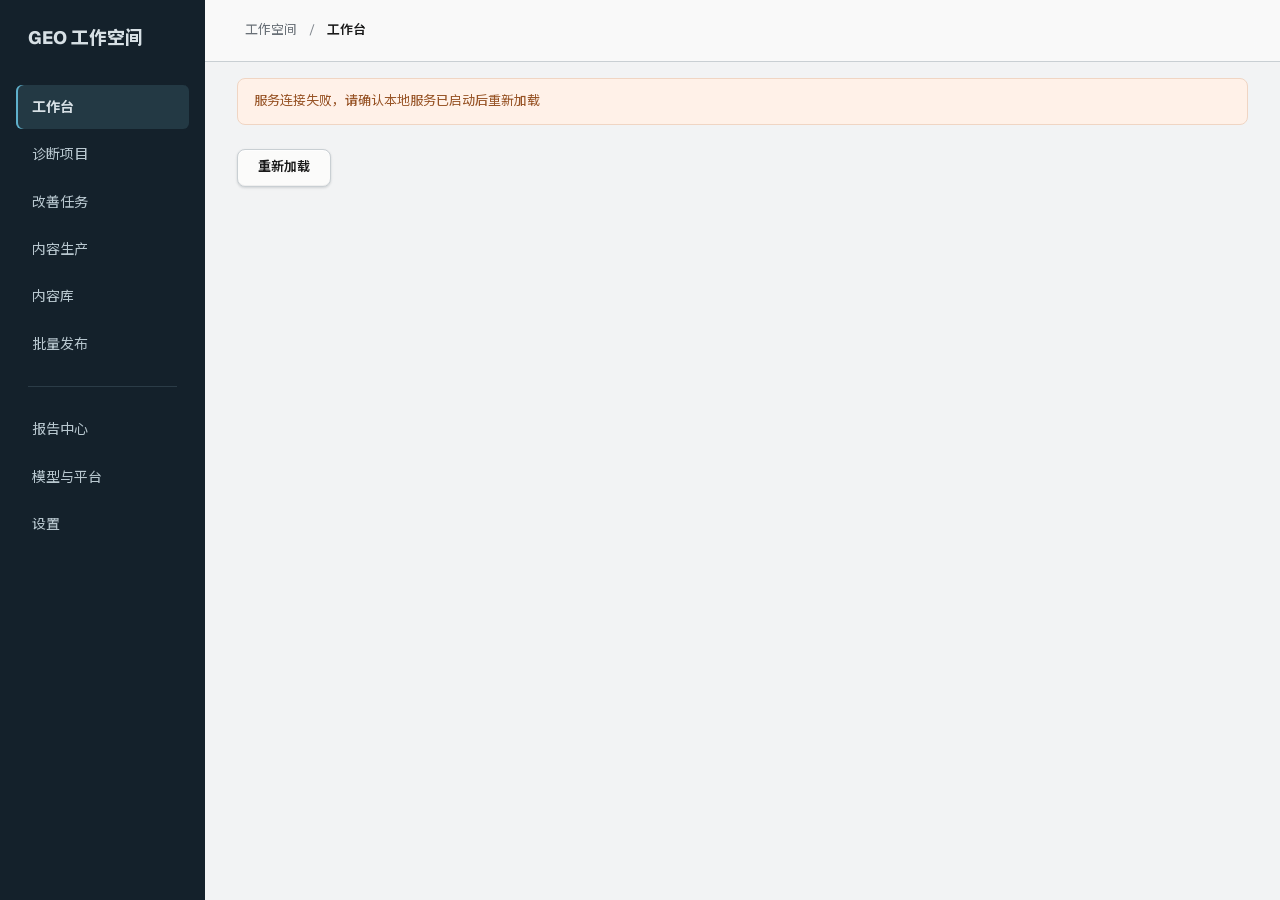
==== commit dc47710b: "feat(content): 内容生成改为证据驱动，新增素材/OCR/内容库 原来「内容生成」不生成任何稿件：只把写作要点拆成大小标题加「待补充」占位， 或者复制一句工作指令当标题。诊断证据、项目资料" ====
--- a/workspace.html
+++ b/workspace.html
@@ -2,7 +2,7 @@
 <html lang="zh-CN">
 <head><meta charset="utf-8"><meta name="viewport" content="width=device-width,initial-scale=1"><title>GEO 工作空间</title><link rel="stylesheet" href="workspace.css"></head>
 <body>
-<div class="shell"><aside><a class="brand" href="#workbench">GEO 工作空间</a><nav aria-label="主导航"><a href="#workbench">工作台</a><a href="#projects">诊断项目</a><a href="#actions">改善任务</a><a href="#content">内容生产</a><a href="#publications">批量发布</a><div class="nav-divider"></div><a href="#reports">报告中心</a><a href="#platforms">模型与平台</a><a href="#settings">设置</a></nav></aside>
+<div class="shell"><aside><a class="brand" href="#workbench">GEO 工作空间</a><nav aria-label="主导航"><a href="#workbench">工作台</a><a href="#projects">诊断项目</a><a href="#actions">改善任务</a><a href="#content">内容生产</a><a href="#library">内容库</a><a href="#publications">批量发布</a><div class="nav-divider"></div><a href="#reports">报告中心</a><a href="#platforms">模型与平台</a><a href="#settings">设置</a></nav></aside>
 <main><header><nav id="breadcrumb" aria-label="面包屑"><span aria-current="page">工作台</span></nav></header><p class="sr-only" id="live" role="status" aria-live="polite"></p>
 <div id="notice" role="status" aria-live="polite" hidden></div><div id="view" aria-live="polite"></div></main></div>
 <dialog id="modal"><form id="modal-form"><div class="dialog-head"><h2 id="modal-title"></h2><button type="button" id="close-modal" aria-label="关闭">关闭</button></div><div id="modal-body"></div><p id="modal-error" role="alert"></p><footer><button type="button" id="cancel-modal">取消</button><button class="primary" id="confirm-modal" type="submit">确定</button></footer></form></dialog>
--- a/workspace.css
+++ b/workspace.css
@@ -716,3 +716,38 @@
   .submit-bar{position:static;box-shadow:var(--elev-1)}
   .gate-facts{gap:var(--sp-5)}
 }
+
+/* ===== 素材面板（内容生产 · 事实与来源）=====
+   素材是生成的输入，不是已确认事实；状态用 badge 语义，不用颜色单独承担信息。 */
+.source-panel{border:1px solid var(--line);border-radius:8px;padding:var(--sp-4);background:var(--panel);margin-bottom:var(--sp-5)}
+.source-panel .toolbar{margin-bottom:var(--sp-3)}
+.src-upload{cursor:pointer}
+.source-list{list-style:none;margin:0;padding:0}
+.source-list li{display:flex;justify-content:space-between;align-items:flex-start;gap:var(--sp-4);
+  padding:var(--sp-3) 0;border-bottom:1px solid var(--line-soft)}
+.source-list li:last-child{border-bottom:0}
+.source-list li>*{min-width:0}
+.source-list strong{font-size:var(--fs-note);overflow-wrap:anywhere}
+.source-list small{display:block;color:var(--muted);font-size:var(--fs-meta);margin-top:5px;
+  overflow-wrap:anywhere;line-height:1.6}
+.src-tag{display:inline-block;font-size:11px;padding:2px 6px;border-radius:4px;
+  background:var(--line-soft);color:var(--muted-ink);margin-right:4px}
+.src-ops{display:flex;gap:6px;flex-wrap:wrap;flex:0 0 auto;align-items:center}
+.src-ops a.btn-quiet{display:inline-flex;align-items:center;text-decoration:none}
+.src-empty{padding:var(--sp-5) 0;color:var(--muted);font-size:var(--fs-note)}
+@media(max-width:760px){.source-list li{flex-direction:column;gap:var(--sp-2)}}
+
+/* ===== 内容库 ===== */
+.lib-table th:first-child,.lib-table td:first-child{width:52px;color:var(--muted);font-variant-numeric:tabular-nums}
+.lib-table td{vertical-align:top}
+.lib-table strong{font-size:var(--fs-note);overflow-wrap:anywhere}
+.lib-table small{display:block;color:var(--muted);font-size:var(--fs-meta);margin-top:4px}
+.lib-ops{white-space:nowrap}
+.lib-ops a,.lib-ops button{margin-right:8px}
+.lib-ops a{color:var(--blue);text-decoration:none;font-weight:700;font-size:var(--fs-meta)}
+.lib-ops a:hover{text-decoration:underline}
+/* 稿件正文与来源：保留换行，不做 markdown 渲染（本地无渲染器，且原样展示更可核验） */
+.draft-body{white-space:pre-wrap;overflow-wrap:anywhere;line-height:1.8;margin-top:var(--sp-4);
+  padding:var(--sp-4);border:1px solid var(--line);border-radius:8px;background:var(--bg);max-height:560px;overflow:auto}
+.draft-sources{white-space:pre-wrap;overflow-wrap:anywhere;font-size:var(--fs-meta);color:var(--muted-ink);
+  padding:var(--sp-3);border-left:3px solid var(--line-strong);background:var(--bg)}
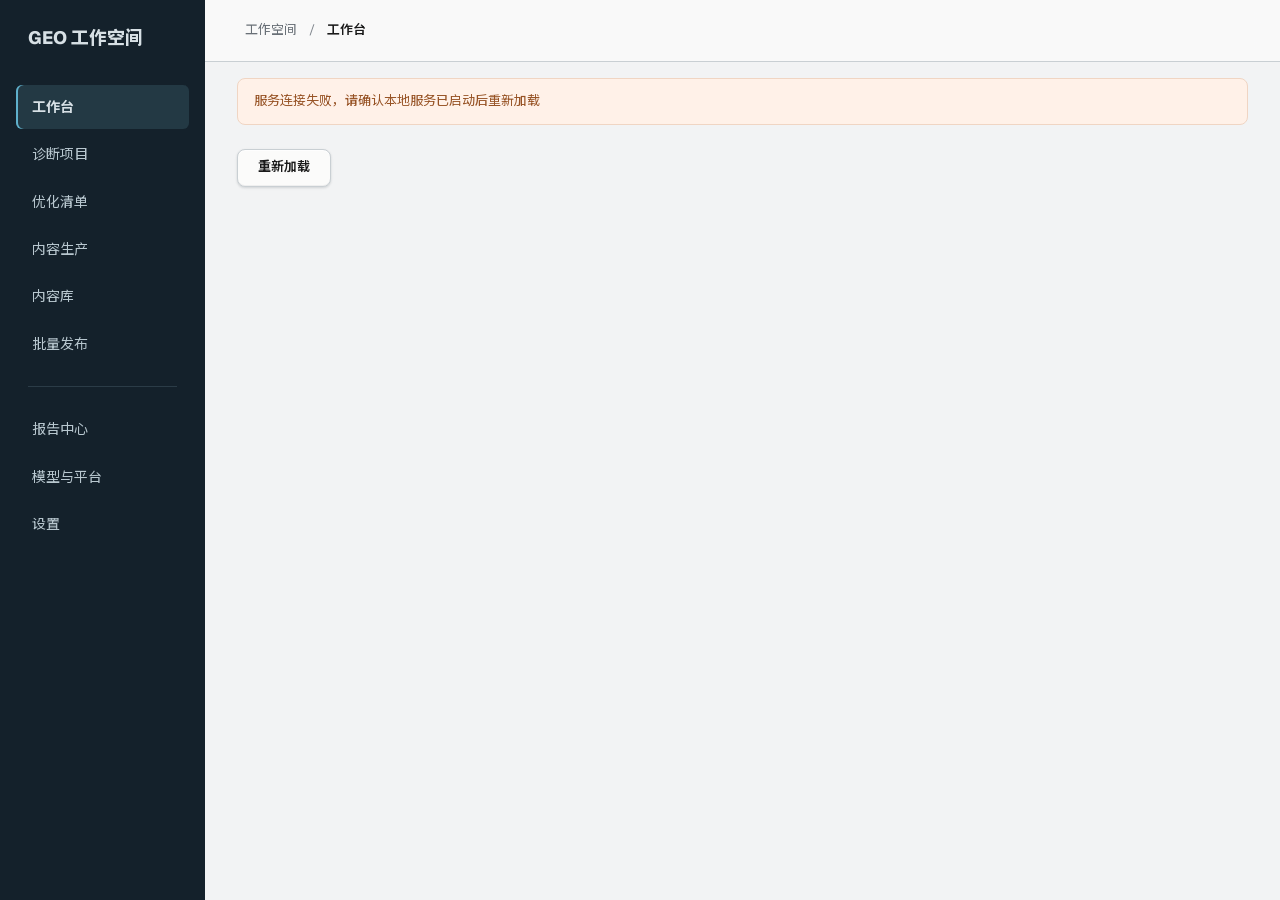
==== commit ee8d6b94: "feat(ui): turn run results into a status-driven action area - primary action now follows batch statu" ====
--- a/workspace.html
+++ b/workspace.html
@@ -1,10 +1,10 @@
 <!doctype html>
 <html lang="zh-CN">
-<head><meta charset="utf-8"><meta name="viewport" content="width=device-width,initial-scale=1"><title>GEO 工作空间</title><link rel="stylesheet" href="workspace.css"></head>
+<head><meta charset="utf-8"><meta name="viewport" content="width=device-width,initial-scale=1"><title>GEO 工作空间</title><link rel="stylesheet" href="workspace.css?v=20261007-1848"></head>
 <body>
-<div class="shell"><aside><a class="brand" href="#workbench">GEO 工作空间</a><nav aria-label="主导航"><a href="#workbench">工作台</a><a href="#projects">诊断项目</a><a href="#actions">改善任务</a><a href="#content">内容生产</a><a href="#library">内容库</a><a href="#publications">批量发布</a><div class="nav-divider"></div><a href="#reports">报告中心</a><a href="#platforms">模型与平台</a><a href="#settings">设置</a></nav></aside>
+<div class="shell"><aside><a class="brand" href="#workbench">GEO 工作空间</a><nav aria-label="主导航"><a href="#workbench">工作台</a><a href="#projects">诊断项目</a><a href="#actions">优化清单</a><a href="#content">内容生产</a><a href="#library">内容库</a><a href="#publications">批量发布</a><div class="nav-divider"></div><a href="#reports">报告中心</a><a href="#platforms">模型与平台</a><a href="#settings">设置</a></nav></aside>
 <main><header><nav id="breadcrumb" aria-label="面包屑"><span aria-current="page">工作台</span></nav></header><p class="sr-only" id="live" role="status" aria-live="polite"></p>
 <div id="notice" role="status" aria-live="polite" hidden></div><div id="view" aria-live="polite"></div></main></div>
 <dialog id="modal"><form id="modal-form"><div class="dialog-head"><h2 id="modal-title"></h2><button type="button" id="close-modal" aria-label="关闭">关闭</button></div><div id="modal-body"></div><p id="modal-error" role="alert"></p><footer><button type="button" id="cancel-modal">取消</button><button class="primary" id="confirm-modal" type="submit">确定</button></footer></form></dialog>
-<script src="workspace.js"></script>
+<script src="geo-config.js"></script><script src="workspace.js?v=20261007-1848"></script>
 </body></html>
--- a/workspace.css
+++ b/workspace.css
@@ -84,7 +84,7 @@
 dialog footer{display:flex;justify-content:end;gap:10px;margin-top:24px}
 #modal-error{color:var(--red)}
 pre{white-space:pre-wrap;word-break:break-word;font-family:var(--mono);font-size:13px;line-height:1.7}
-.question{display:grid;grid-template-columns:45px 1fr;gap:12px;margin-bottom:16px}.question textarea{width:100%}
+.question{display:grid;grid-template-columns:145px 1fr;gap:12px;margin-bottom:16px}.question textarea{width:100%}.question span{font-weight:600}.question span small{display:block;margin-top:5px;color:var(--muted-ink);font-size:12px;font-weight:400;line-height:1.4}.question-quality{margin:12px 0 16px;padding:10px 14px;border:1px solid var(--line-input);border-radius:8px;color:var(--muted-ink);font-size:13px;line-height:1.6}.question-quality strong{color:var(--ink)}.question-quality ul{margin:5px 0 0;padding-left:20px;color:var(--red)}
 @media(max-width:760px){.shell{grid-template-columns:145px 1fr}.shell>aside{padding:20px 7px}.brand{font-size:15px;margin-left:5px}nav a{padding:10px}#view{padding:20px 16px}.split,.form-grid{grid-template-columns:1fr}header{padding:17px 16px}.page-head{align-items:start;flex-wrap:wrap}}/* 项目概览：沿用第一版图文设计语言（KPI 卡 + 折线图 + 环形评分 + 条形分布） */
 /* 数字统一等宽：KPI、计数、评分、条形数值 */
 .hero-main strong,.hero-grid>div strong,.bar-count,.score-value strong,.score-value small{font-variant-numeric:tabular-nums}
@@ -661,6 +661,9 @@
 .chip-legend i{display:inline-block;width:7px;height:7px;border-radius:50%;background:var(--green);margin-right:var(--sp-2)}
 .chip-legend i.warn{background:var(--orange-mark)}
 .chip-legend i.grey{background:var(--line-input)}
+/* 平台说明必须留在卡片内；长中文与加粗片段都允许在窄栏中换行。 */
+.chip-note{min-width:0;max-width:100%;margin:0 var(--sp-6) var(--sp-5);font-size:var(--fs-meta);line-height:1.65;color:var(--muted-ink);overflow-wrap:anywhere;word-break:break-word}
+.chip-note strong{color:var(--ink)}
 
 /* 提交条：不再用蓝色顶边，靠阴影浮起来表现「它是浮层」，并加毛玻璃（借 liquefy-ui 的玻璃顶栅） */
 .submit-bar{position:sticky;bottom:0;z-index:60;display:flex;justify-content:space-between;align-items:center;gap:var(--sp-6);flex-wrap:wrap;
@@ -747,7 +750,66 @@
 .lib-ops a{color:var(--blue);text-decoration:none;font-weight:700;font-size:var(--fs-meta)}
 .lib-ops a:hover{text-decoration:underline}
 /* 稿件正文与来源：保留换行，不做 markdown 渲染（本地无渲染器，且原样展示更可核验） */
-.draft-body{white-space:pre-wrap;overflow-wrap:anywhere;line-height:1.8;margin-top:var(--sp-4);
+/* 稿件正文：内容库用 md() 渲染后的 HTML（发布预览台也用同一套元素），不再 pre-wrap 原样显示 Markdown */
+.draft-body{overflow-wrap:anywhere;line-height:1.8;margin-top:var(--sp-4);
   padding:var(--sp-4);border:1px solid var(--line);border-radius:8px;background:var(--bg);max-height:560px;overflow:auto}
+.draft-body>*:first-child{margin-top:0}
+.draft-body p{margin:0 0 var(--sp-3)}
+.draft-body h2,.draft-body h3,.draft-body h4{margin:var(--sp-5) 0 var(--sp-2);line-height:1.45}
+.draft-body h2{font-size:18px}
+.draft-body h3{font-size:15px}
+.draft-body h4{font-size:var(--fs-note)}
+.draft-body ul,.draft-body ol{margin:0 0 var(--sp-3);padding-left:22px}
+.draft-body li{margin:4px 0}
+.draft-body code{font-family:var(--mono);font-size:.92em;background:var(--line-soft);padding:1px 5px;border-radius:4px}
+.draft-body table{margin:var(--sp-3) 0}
 .draft-sources{white-space:pre-wrap;overflow-wrap:anywhere;font-size:var(--fs-meta);color:var(--muted-ink);
   padding:var(--sp-3);border-left:3px solid var(--line-strong);background:var(--bg)}
+
+/* 生成说明 / 生成警告：明确不属于正文，与稿件正文视觉分离 */
+.gen-notes{list-style:none;margin:var(--sp-2) 0 0;padding:0;font-size:var(--fs-meta);color:var(--muted-ink)}
+.gen-notes li{position:relative;padding:5px 0 5px 16px;line-height:1.65;overflow-wrap:anywhere}
+.gen-notes li::before{content:"·";position:absolute;left:4px;color:var(--faint)}
+.gen-notes.warn li::before{content:"△";color:var(--orange)}
+
+/* 批量发布：从内容库带过来的“这篇还没审核”提示条 */
+.pick-banner{margin:0 0 var(--sp-3);padding:var(--sp-3) var(--sp-4);font-size:var(--fs-note);line-height:1.65;
+  color:var(--notice-ink);background:var(--notice-bg);border-left:3px solid var(--orange-mark);border-radius:6px}
+.pick-banner a{color:var(--blue);font-weight:700;text-decoration:none;margin-left:6px}
+.pick-banner a:hover{text-decoration:underline}
+
+/* 执行与结果：状态驱动操作区。主操作、辅助操作和终止操作保持清晰层级。 */
+.run-panel{padding:0;overflow:hidden}
+.run-batchbar{display:grid;grid-template-columns:minmax(260px,1fr) auto;gap:var(--sp-4);align-items:center;padding:var(--sp-4) var(--sp-5);border-bottom:1px solid var(--line-soft)}
+.run-batchbar select{width:100%}
+.run-counts{display:flex;align-items:center;gap:var(--sp-5);color:var(--muted);font-size:var(--fs-meta);font-variant-numeric:tabular-nums}
+.run-counts strong{color:var(--ink)}
+.run-control{display:grid;grid-template-columns:minmax(0,1.45fr) minmax(280px,.55fr);gap:var(--sp-6);padding:var(--sp-6) var(--sp-5)}
+.run-control-main{min-width:0;padding:2px 0 2px var(--sp-5);border-left:3px solid var(--blue)}
+.run-control.blocked .run-control-main,.run-control.login .run-control-main,.run-control.frozen .run-control-main{border-left-color:var(--orange-mark)}
+.run-control.interrupted .run-control-main{border-left-color:var(--red)}
+.run-control.ready .run-control-main,.run-control.completed .run-control-main{border-left-color:var(--green)}
+.run-kicker{margin:0 0 var(--sp-2);color:var(--muted);font-size:var(--fs-meta);font-weight:700}
+.run-control h2{margin:0 0 var(--sp-2);font-size:var(--fs-lg)}
+.run-control-main>.muted{margin:0;max-width:760px}
+.run-actions{display:flex;gap:var(--sp-2);align-items:center;flex-wrap:wrap;margin-top:var(--sp-5)}
+.run-actions .danger{color:var(--red);border-color:#e4bfc1;background:#fffafa}
+.run-actions .danger:hover{color:var(--red);background:var(--red2);border-color:#d69a9e}
+.run-help{margin:var(--sp-3) 0 0;color:var(--muted);font-size:var(--fs-meta)}
+.run-platforms{border:1px solid var(--line);border-radius:var(--r-field);background:var(--bg);overflow:hidden}
+.run-platform-head{margin:0;padding:var(--sp-3) var(--sp-4);border-bottom:1px solid var(--line);color:var(--muted);font-size:var(--fs-meta)}
+.run-platform-row{display:grid;grid-template-columns:minmax(0,1fr) auto;gap:var(--sp-3);align-items:center;padding:var(--sp-3) var(--sp-4);border-bottom:1px solid var(--line-soft)}
+.run-platform-row:last-child{border-bottom:0}
+.run-platform-row strong{font-size:var(--fs-note)}
+.run-platform-state{display:inline-flex;align-items:center;gap:7px;font-size:var(--fs-meta);font-weight:700}
+.run-platform-state::before{content:"";width:7px;height:7px;border-radius:50%;background:var(--line-input)}
+.run-platform-state.good{color:var(--green)}.run-platform-state.good::before{background:var(--green)}
+.run-platform-state.warn{color:var(--orange)}.run-platform-state.warn::before{background:var(--orange-mark)}
+.run-platform-state.bad{color:var(--red)}.run-platform-state.bad::before{background:var(--red)}
+.run-platform-state.muted{color:var(--muted)}
+.run-platform-empty{margin:0;padding:var(--sp-4);color:var(--muted);font-size:var(--fs-meta)}
+.run-task-head{display:flex;align-items:end;justify-content:space-between;gap:var(--sp-4);padding:var(--sp-5) var(--sp-5) var(--sp-3);border-top:1px solid var(--line-soft)}
+.run-task-head h3{margin:0;font-size:var(--fs-card)}
+.run-task-head span{color:var(--muted);font-size:var(--fs-meta);font-variant-numeric:tabular-nums}
+.run-panel>.table-scroll{padding:0 var(--sp-5) var(--sp-5)}
+@media(max-width:900px){.run-batchbar,.run-control{grid-template-columns:1fr}.run-counts{justify-content:space-between}.run-control-main{padding-left:var(--sp-4)}}
